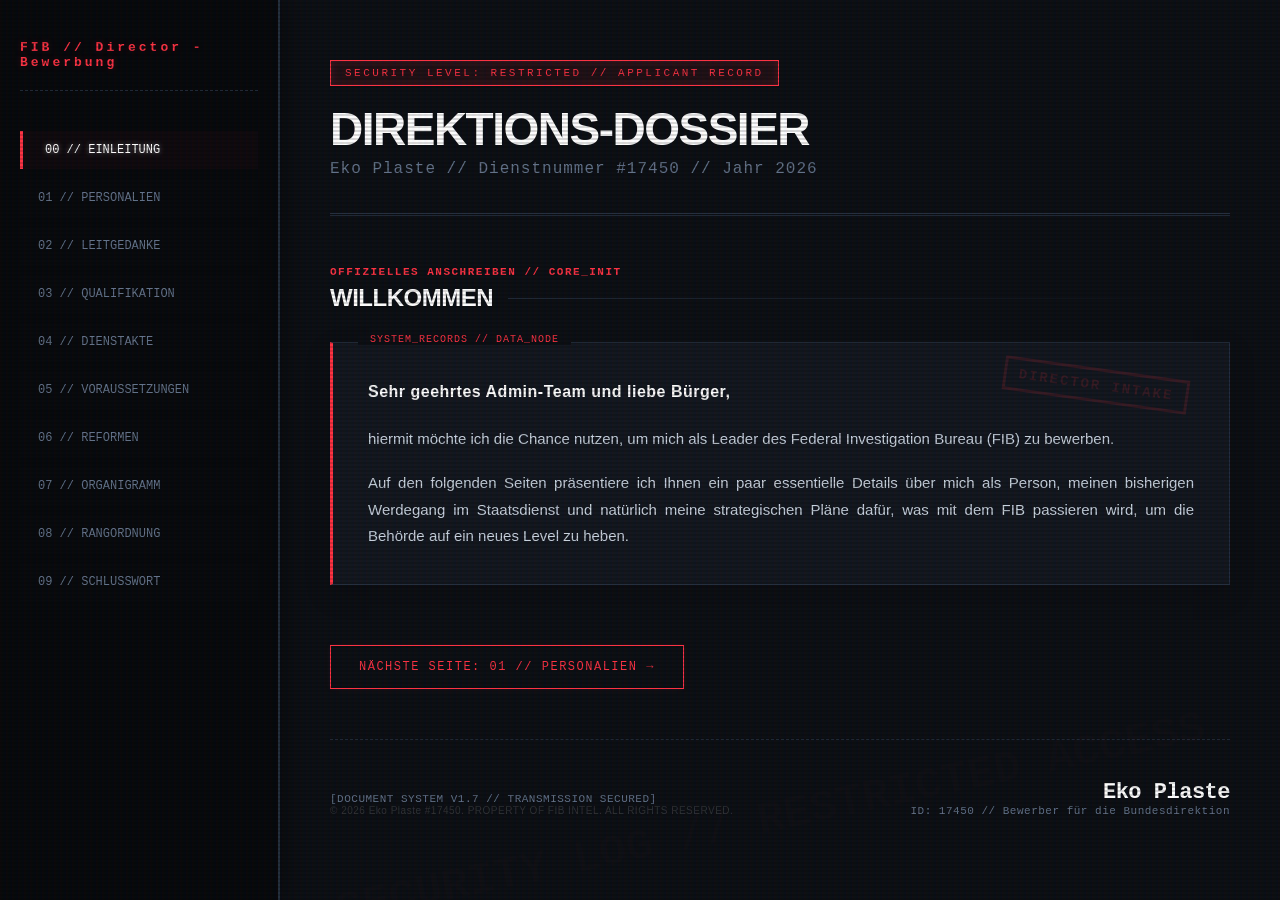
==== index.html @ 2aa3be69 "Update index.html" ====
<!DOCTYPE html>
<html lang="de">
<head>
    <meta charset="UTF-8">
    <meta name="viewport" content="width=device-width, initial-scale=1.0">
    <title>FEDERAL INVESTIGATION BUREAU // INTERNAL_FIB Director</title>
    <style>
        :root {
            --bg-main: #0c0f14;
            --bg-sidebar: #06080b;
            --bg-document: #13171f;
            --bg-badge: #191e29;
            --red-alert: #ff3344;
            --red-glow: rgba(255, 51, 68, 0.2);
            --border-color: #252f3e;
            --text-white: #f1f5f9;
            --text-dark: #64748b;
            --font-mono: 'Courier New', Courier, monospace;
        }

        * {
            box-sizing: border-box;
            margin: 0;
            padding: 0;
            font-family: 'Segoe UI', -apple-system, sans-serif;
        }

        body {
            background-color: var(--bg-main);
            color: var(--text-white);
            display: flex;
            min-height: 100vh;
            overflow-x: hidden;
            position: relative;
            -webkit-user-select: none;
            -ms-user-select: none;
            user-select: none;
        }

        /* SCREEN SCANLINE EFFECT */
        body::after {
            content: " ";
            display: block;
            position: fixed;
            top: 0; left: 0; bottom: 0; right: 0;
            background: linear-gradient(rgba(18, 16, 16, 0) 50%, rgba(0, 0, 0, 0.15) 50%), linear-gradient(90deg, rgba(255, 0, 0, 0.03), rgba(0, 255, 0, 0.01), rgba(0, 0, 255, 0.03));
            z-index: 99999;
            background-size: 100% 4px, 6px 100%;
            pointer-events: none;
        }

        /* WATERMARK BACKGROUND EFFECT */
        body::before {
            content: "FIB SECURITY LOG // RESTRICTED ACCESS";
            position: fixed;
            bottom: 5%;
            right: 5%;
            font-family: var(--font-mono);
            font-size: 3.5vw;
            font-weight: 900;
            color: rgba(255, 51, 68, 0.01);
            transform: rotate(-12deg);
            pointer-events: none;
            z-index: 1;
        }

        /* LEFT SIDEBAR NAVIGATION */
        .sidebar {
            width: 280px;
            background-color: var(--bg-sidebar);
            border-right: 2px solid var(--border-color);
            position: fixed;
            top: 0; left: 0; height: 100vh;
            padding: 40px 20px;
            display: flex;
            flex-direction: column;
            z-index: 10;
            box-shadow: 5px 0 25px rgba(0,0,0,0.4);
        }

        .sidebar-header {
            font-family: var(--font-mono);
            color: var(--red-alert);
            font-size: 13px;
            font-weight: bold;
            letter-spacing: 3px;
            margin-bottom: 40px;
            padding-bottom: 20px;
            border-bottom: 1px dashed var(--border-color);
            text-shadow: 0 0 8px var(--red-glow);
        }

        .sidebar-menu {
            list-style: none;
            display: flex;
            flex-direction: column;
            gap: 10px;
        }

        .sidebar-menu button {
            width: 100%;
            text-align: left;
            background: rgba(255,255,255,0.005);
            border: none;
            border-left: 3px solid transparent;
            color: var(--text-dark);
            cursor: pointer;
            font-family: var(--font-mono);
            font-size: 12px;
            text-transform: uppercase;
            padding: 12px 15px;
            transition: all 0.3s cubic-bezier(0.4, 0, 0.2, 1);
        }

        .sidebar-menu button:hover, 
        .sidebar-menu button.active {
            color: #fff;
            background: rgba(255, 51, 68, 0.03);
            border-left-color: var(--red-alert);
            padding-left: 22px;
            text-shadow: 0 0 5px rgba(255,255,255,0.5);
        }

        /* MAIN CONTENT HOLDER */
        .content-container {
            margin-left: 280px;
            flex: 1;
            padding: 60px 50px;
            max-width: 1000px;
            width: calc(100% - 280px);
            display: flex;
            flex-direction: column;
        }

        /* HERO HEADER BLOCK */
        .dossier-header {
            border-bottom: 3px double var(--border-color);
            padding-bottom: 35px;
            margin-bottom: 50px;
            position: relative;
        }

        .dossier-classification {
            font-family: var(--font-mono);
            color: var(--red-alert);
            background: rgba(255, 51, 68, 0.08);
            padding: 6px 14px;
            font-size: 11px;
            display: inline-block;
            letter-spacing: 2.5px;
            margin-bottom: 20px;
            border: 1px solid var(--red-alert);
            text-shadow: 0 0 10px var(--red-glow);
            box-shadow: inset 0 0 8px var(--red-glow);
        }

        .dossier-title {
            font-size: 46px;
            font-weight: 900;
            text-transform: uppercase;
            letter-spacing: -1.5px;
            line-height: 1;
            color: #fff;
        }

        .dossier-sub {
            font-family: var(--font-mono);
            color: var(--text-dark);
            font-size: 16px;
            margin-top: 8px;
            letter-spacing: 1px;
        }

        /* SEITEN-STEUERUNG */
        .section-block {
            display: none;
            position: relative;
            animation: fadeIn 0.4s ease forwards;
        }

        .section-block.active {
            display: block;
        }

        @keyframes fadeIn {
            from { opacity: 0; transform: translateY(10px); }
            to { opacity: 1; transform: translateY(0); }
        }

        .section-tag {
            font-family: var(--font-mono);
            color: var(--red-alert);
            font-size: 11px;
            font-weight: bold;
            margin-bottom: 6px;
            letter-spacing: 1.5px;
        }

        .section-heading {
            font-size: 24px;
            text-transform: uppercase;
            letter-spacing: -0.5px;
            margin-bottom: 30px;
            display: flex;
            align-items: center;
            gap: 15px;
            color: #fff;
        }

        .section-heading::after {
            content: "";
            flex-grow: 1;
            height: 1px;
            background: linear-gradient(90deg, var(--border-color), transparent);
        }

        /* ACTION BUTTON */
        .action-btn {
            background: transparent;
            border: 1px solid var(--red-alert);
            color: var(--red-alert);
            font-family: var(--font-mono);
            font-size: 12px;
            padding: 14px 28px;
            cursor: pointer;
            text-transform: uppercase;
            letter-spacing: 1.5px;
            transition: all 0.4s ease;
            margin-top: 35px;
            display: inline-block;
            position: relative;
            overflow: hidden;
            box-shadow: 0 0 5px rgba(255, 51, 68, 0.1);
        }
        .action-btn:hover {
            background: var(--red-alert);
            color: #fff;
            box-shadow: 0 0 20px rgba(255, 51, 68, 0.4);
            transform: scale(1.02);
        }

        /* BADGE ID CARD */
        .id-badge-card {
            background: var(--bg-badge);
            border: 1px solid var(--border-color);
            border-left: 6px solid var(--red-alert);
            display: grid;
            grid-template-columns: 180px 1fr;
            gap: 35px;
            padding: 30px;
            box-shadow: 0 15px 35px rgba(0,0,0,0.3);
            transition: all 0.3s ease;
            cursor: pointer; /* Signalisiert Klickbarkeit */
        }
        .id-badge-card:hover {
            transform: translateY(-4px) rotate(0.5deg);
            border-color: rgba(255, 51, 68, 0.3);
            box-shadow: 0 20px 40px rgba(255, 51, 68, 0.05);
        }

        .badge-photo-box {
            background: #06080b;
            border: 1px solid var(--border-color);
            padding: 12px;
            display: flex;
            align-items: center;
            justify-content: center;
            height: fit-content;
        }

        .badge-photo-box img {
            width: 100%;
            filter: grayscale(100%) contrast(120%) brightness(90%);
            transition: all 0.5s;
        }
        .id-badge-card:hover .badge-photo-box img {
            filter: grayscale(0%) contrast(105%);
        }

        .badge-grid {
            display: grid;
            grid-template-columns: 1fr 1fr;
            gap: 18px 25px;
        }

        .badge-field .field-label {
            font-family: var(--font-mono);
            font-size: 10px;
            color: var(--text-dark);
            text-transform: uppercase;
            margin-bottom: 4px;
            letter-spacing: 1px;
        }

        .badge-field .field-value {
            font-size: 16px;
            font-weight: 600;
            color: #f8fafc;
        }

        /* DOCUMENT SHEET */
        .document-sheet {
            background: var(--bg-document);
            border: 1px solid var(--border-color);
            padding: 35px;
            margin-bottom: 25px;
            position: relative;
            box-shadow: 0 10px 25px rgba(0,0,0,0.15);
        }

        .document-sheet::before {
            content: "SYSTEM_RECORDS // DATA_NODE";
            position: absolute;
            top: -9px;
            left: 25px;
            background: var(--bg-main);
            padding: 0 12px;
            font-family: var(--font-mono);
            font-size: 10px;
            color: var(--red-alert);
            letter-spacing: 1px;
        }

        .text-paragraph {
            font-size: 15px;
            color: #cbd5e1;
            line-height: 1.75;
            margin-bottom: 18px;
            text-align: justify;
        }
        .text-paragraph:last-child { margin-bottom: 0; }

        .classified-stamp {
            position: absolute;
            right: 40px;
            top: 25px;
            border: 3px solid rgba(255, 51, 68, 0.15);
            color: rgba(255, 51, 68, 0.15);
            font-family: var(--font-mono);
            font-size: 14px;
            font-weight: bold;
            padding: 6px 12px;
            transform: rotate(8deg);
            text-transform: uppercase;
            letter-spacing: 2px;
            pointer-events: none;
        }

        /* TIMELINE TABLE */
        .timeline-table {
            width: 100%;
            border-collapse: collapse;
            background: var(--bg-document);
            border: 1px solid var(--border-color);
        }

        .timeline-table th {
            font-family: var(--font-mono);
            font-size: 11px;
            color: var(--text-dark);
            text-transform: uppercase;
            text-align: left;
            padding: 15px 18px;
            border-bottom: 2px solid var(--border-color);
            background: rgba(0,0,0,0.2);
            letter-spacing: 1px;
        }

        .timeline-table td {
            padding: 18px;
            border-bottom: 1px solid rgba(37, 47, 62, 0.6);
            font-size: 14.5px;
            color: #e2e8f0;
        }

        /* LIST LAYOUT */
        .crit-list {
            list-style: none;
            display: grid;
            grid-template-columns: 1fr;
            gap: 12px;
        }

        .crit-list li {
            font-size: 14px;
            background: var(--bg-document);
            border: 1px solid var(--border-color);
            padding: 15px 20px;
            display: flex;
            align-items: center;
            gap: 15px;
            transition: all 0.2s;
        }
        .crit-list li:hover {
            border-color: rgba(255, 51, 68, 0.2);
            transform: translateX(4px);
        }

        .crit-list li::before {
            content: "⪧";
            color: var(--red-alert);
            font-family: var(--font-mono);
            font-weight: bold;
            font-size: 16px;
        }

        /* ORGANIGRAM GRID */
        .struct-grid {
            display: grid;
            grid-template-columns: 1fr 1fr;
            gap: 20px;
        }

        .struct-card {
            background: var(--bg-document);
            border: 1px solid var(--border-color);
            padding: 24px;
            transition: all 0.3s ease;
        }
        .struct-card:hover {
            border-color: var(--red-alert);
            box-shadow: 0 10px 20px rgba(0,0,0,0.2);
            transform: translateY(-2px);
        }

        .struct-name {
            font-family: var(--font-mono);
            font-size: 15px;
            font-weight: bold;
            color: #fff;
            border-bottom: 1px solid var(--border-color);
            padding-bottom: 10px;
            margin-bottom: 14px;
            text-transform: uppercase;
            letter-spacing: 0.5px;
        }

        .struct-desc {
            font-size: 13px;
            color: #94a3b8;
            list-style: none;
            padding-left: 5px;
        }
        .struct-desc li { 
            margin-bottom: 8px; 
            position: relative;
            padding-left: 16px;
            line-height: 1.5;
        }
        .struct-desc li::before {
            content: "▪";
            color: var(--red-alert);
            position: absolute;
            left: 0; top: 1px;
        }

        /* HIERARCHY MATRIX */
        .matrix-container {
            display: grid;
            grid-template-columns: 1fr 1fr;
            gap: 25px;
        }

        .matrix-box {
            border: 1px solid var(--border-color);
            background: var(--bg-sidebar);
            padding: 22px;
        }

        .matrix-box h4 {
            font-family: var(--font-mono);
            font-size: 12px;
            color: var(--red-alert);
            text-transform: uppercase;
            margin-bottom: 18px;
            letter-spacing: 1.5px;
            border-bottom: 1px dashed var(--border-color);
            padding-bottom: 8px;
        }

        .matrix-row {
            display: flex;
            justify-content: space-between;
            font-size: 13.5px;
            padding: 9px 6px;
            border-bottom: 1px solid rgba(255,255,255,0.01);
            align-items: center;
        }
        .matrix-num {
            font-family: var(--font-mono);
            color: var(--red-alert);
            font-weight: bold;
            margin-right: 12px;
            background: rgba(255, 51, 68, 0.07);
            padding: 2px 6px;
            font-size: 12px;
            border: 1px solid rgba(255, 51, 68, 0.15);
        }
        .matrix-row strong {
            font-family: var(--font-mono);
            font-size: 11px;
            color: var(--text-dark);
            text-transform: uppercase;
            font-weight: normal;
            letter-spacing: 0.5px;
        }

        /* SIGNATURE AREA */
        .closure-box {
            margin-top: 50px;
            padding-top: 40px;
            border-top: 1px dashed var(--border-color);
            display: flex;
            justify-content: space-between;
            align-items: flex-end;
        }

        .system-end-tag {
            font-family: var(--font-mono);
            font-size: 11px;
            color: var(--text-dark);
            letter-spacing: 0.5px;
        }

        .signature-block {
            text-align: right;
        }

        .sig-font {
            font-family: var(--font-mono);
            font-size: 22px;
            font-weight: bold;
            letter-spacing: -0.5px;
            color: #fff;
        }

        /* INTERAKTIVES CYBER-MODAL (POP-UP) */
        .custom-modal {
            display: none; 
            position: fixed; 
            z-index: 100005; 
            left: 0; top: 0; 
            width: 100%; height: 100%; 
            overflow: auto; 
            background-color: rgba(6, 8, 11, 0.85);
            backdrop-filter: blur(5px);
            animation: modalFadeIn 0.3s ease;
        }

        .custom-modal-content {
            background-color: var(--bg-document);
            margin: 6% auto; 
            padding: 35px; 
            border: 2px solid var(--border-color);
            border-top: 6px solid var(--red-alert);
            width: 80%; 
            max-width: 750px;
            box-shadow: 0 0 30px rgba(255, 51, 68, 0.15);
            position: relative;
        }

        .custom-close {
            color: var(--text-dark);
            position: absolute;
            top: 15px; right: 20px;
            font-size: 28px; font-weight: bold;
            cursor: pointer;
            transition: color 0.2s;
            font-family: var(--font-mono);
        }
        .custom-close:hover {
            color: var(--red-alert);
        }

        .modal-grid {
            display: grid;
            grid-template-columns: 1fr 1fr;
            gap: 25px;
            margin-top: 20px;
        }

        .modal-section-title {
            font-family: var(--font-mono);
            font-size: 13px;
            color: var(--red-alert);
            text-transform: uppercase;
            letter-spacing: 1.5px;
            border-bottom: 1px dashed var(--border-color);
            padding-bottom: 6px;
            margin-bottom: 12px;
        }

        .modal-list {
            list-style: none;
            padding-left: 5px;
        }
        .modal-list li {
            font-size: 14px;
            margin-bottom: 10px;
            line-height: 1.5;
            color: #cbd5e1;
            position: relative;
            padding-left: 18px;
        }
        .modal-list.strengths li::before {
            content: "✓";
            color: #00ffcc;
            position: absolute; left: 0; top: 0;
            font-weight: bold;
        }
        .modal-list.weaknesses li::before {
            content: "✗";
            color: var(--red-alert);
            position: absolute; left: 0; top: 0;
            font-weight: bold;
        }

        .modal-images-container {
            display: grid;
            grid-template-columns: 1fr 1fr;
            gap: 15px;
            margin-top: 25px;
            border-top: 1px solid var(--border-color);
            padding-top: 20px;
        }
        .modal-img-box {
            background: #06080b;
            border: 1px solid var(--border-color);
            padding: 8px;
            display: flex;
            align-items: center;
            justify-content: center;
        }
        .modal-img-box img {
            width: 100%;
            height: auto;
            filter: grayscale(100%) contrast(115%) brightness(95%);
            transition: all 0.3s;
        }
        .modal-img-box:hover img {
            filter: grayscale(0%) contrast(100%);
        }

        @keyframes modalFadeIn {
            from { opacity: 0; }
            to { opacity: 1; }
        }

        @media (max-width: 1000px) {
            body { flex-direction: column; }
            .sidebar { width: 100%; height: auto; position: relative; border-right: none; border-bottom: 2px solid var(--border-color); padding: 25px; }
            .content-container { margin-left: 0; width: 100%; padding: 40px 20px; }
            .id-badge-card, .struct-grid, .matrix-container, .modal-grid { grid-template-columns: 1fr; }
            .struct-card[style] { grid-column: span 1 !important; }
            .struct-desc[style] { grid-template-columns: 1fr !important; }
        }
    </style>
</head>
<body>

    <nav class="sidebar">
        <div class="sidebar-header">FIB // Director - Bewerbung</div>
        <ul class="sidebar-menu">
            <li><button class="menu-btn active" data-page="willkommen" onclick="showPage('willkommen', this)">00 // Einleitung</button></li>
            <li><button class="menu-btn" data-page="biometrie" onclick="showPage('biometrie', this)">01 // Personalien</button></li>
            <li><button class="menu-btn" data-page="motivation" onclick="showPage('motivation', this)">02 // Leitgedanke</button></li>
            <li><button class="menu-btn" data-page="profil" onclick="showPage('profil', this)">03 // Qualifikation</button></li>
            <li><button class="menu-btn" data-page="laufbahn" onclick="showPage('laufbahn', this)">04 // Dienstakte</button></li>
            <li><button class="menu-btn" data-page="kriterien" onclick="showPage('kriterien', this)">05 // Voraussetzungen</button></li>
            <li><button class="menu-btn" data-page="optimierung" onclick="showPage('optimierung', this)">06 // Reformen</button></li>
            <li><button class="menu-btn" data-page="struktur" onclick="showPage('struktur', this)">07 // Organigramm</button></li>
            <li><button class="menu-btn" data-page="hierarchie" onclick="showPage('hierarchie', this)">08 // Rangordnung</button></li>
            <li><button class="menu-btn" data-page="schlusswort" onclick="showPage('schlusswort', this)">09 // Schlusswort</button></li>
        </ul>
    </nav>

    <main class="content-container">
        
        <header class="dossier-header">
            <div class="dossier-classification">SECURITY LEVEL: RESTRICTED // APPLICANT RECORD</div>
            <h1 class="dossier-title">Direktions-Dossier</h1>
            <div class="dossier-sub">Eko Plaste // Dienstnummer #17450 // Jahr 2026</div>
        </header>

        <section id="willkommen" class="section-block active">
            <div class="section-tag">OFFIZIELLES ANSCHREIBEN // CORE_INIT</div>
            <h2 class="section-heading">Willkommen</h2>
            
            <div class="document-sheet" style="border-left: 3px solid var(--red-alert);">
                <div class="classified-stamp">DIRECTOR INTAKE</div>
                <p class="text-paragraph" style="font-weight: bold; color: #fff; font-size: 16px; margin-bottom: 20px; letter-spacing: 0.5px;">
                    Sehr geehrtes Admin-Team und liebe Bürger,
                </p>
                <p class="text-paragraph">
                    hiermit möchte ich die Chance nutzen, um mich als Leader des Federal Investigation Bureau (FIB) zu bewerben.
                </p>
                <p class="text-paragraph">
                    Auf den folgenden Seiten präsentiere ich Ihnen ein paar essentielle Details über mich als Person, meinen bisherigen Werdegang im Staatsdienst und natürlich meine strategischen Pläne dafür, was mit dem FIB passieren wird, um die Behörde auf ein neues Level zu heben.
                </p>
            </div>
            <button class="action-btn next-page-btn" onclick="goToNextPage()">Nächste Seite: 01 // Personalien →</button>
        </section>

        <section id="biometrie" class="section-block">
            <div class="section-tag">ARCHIV // INDEX_01</div>
            <h2 class="section-heading">Bewerber-Identifikation</h2>
            
            <div class="id-badge-card" onclick="openModal()">
                <div class="badge-photo-box">
                    <img src="fib.jpg" alt="Federal Crest">
                </div>
                <div class="badge-grid">
                    <div class="badge-field"><div class="field-label">Ziviler Name (OOC)</div><div class="field-value">Vincent</div></div>
                    <div class="badge-field"><div class="field-label">Lebensalter</div><div class="field-value">28 Jahre</div></div>
                    <div class="badge-field"><div class="field-label">Dienstidentität (IC)</div><div class="field-value">Eko Plaste</div></div>
                    <div class="badge-field"><div class="field-label">Bürger-ID</div><div class="field-value">#17450</div></div>
                    <div class="badge-field"><div class="field-label">Kryptonym / Discord</div><div class="field-value">Vinz1871</div></div>
                    <div class="badge-field"><div class="field-label">Aufenthaltsrecht</div><div class="field-value">Visum 64</div></div>
                    <div class="badge-field" style="grid-column: span 2;"><div class="field-label">Wöchentliches Dienst-Kontingent</div><div class="field-value">Zwischen 35 und 70 Einsatzstunden (5-10 Std. täglich)</div></div>
                </div>
            </div>
            <p style="font-family: var(--font-mono); font-size: 11px; color: var(--text-dark); margin-top: 10px; text-align: center; letter-spacing: 0.5px;">
                [Hinweis: Klicken Sie auf die ID-Karte, um Stärken, Schwächen & Zusatzakten aufzurufen]
            </p>
            <button class="action-btn next-page-btn" onclick="goToNextPage()">Nächste Seite: 02 // Leitgedanke →</button>
        </section>

        <section id="motivation" class="section-block">
            <div class="section-tag">ARCHIV // INDEX_02</div>
            <h2 class="section-heading">Strategische Ausrichtung</h2>
            
            <div class="document-sheet">
                <p class="text-paragraph">Die strategische Führung des Federal Investigation Bureau erfordert eine fundamentale Neuausrichtung weitab von rein repräsentativen Ansprüchen. Meine Bewerbung basiert auf der klaren Notwendigkeit, strukturelle Schwachstellen und administrative Defizite innerhalb der Bundesbehörde systematisch zurückzubauen.</p>
                <p class="text-paragraph">Durch den tiefen Einblick in die internen Dynamiken der vergangenen Monate besitze ich ein präzises Bild davon, wo operative Prozesse blockiert werden. Ein Einzug in die Direktion bedeutet für mich die Verpflichtung, unnachgiebige Qualitätsstandards zu fixieren und diese auf jeder Hierarchieebene ausnahmslos durchzusetzen.</p>
                <p class="text-paragraph" style="font-weight: 600; color: #fff;">Die Direktion ist kein repräsentativer Titel, sondern ein strategisches Werkzeug. Die Person an der Spitze bestimmt die Belastbarkeit, die Disziplin und das Ansehen der gesamten Institution. Ich bin bereit, diese Verantwortung vollumfänglich zu tragen.</p>
            </div>
            <button class="action-btn next-page-btn" onclick="goToNextPage()">Nächste Seite: 03 // Qualifikation →</button>
        </section>

        <section id="profil" class="section-block">
            <div class="section-tag">ARCHIV // INDEX_03</div>
            <h2 class="section-heading">Dienstliche Qualifikationsmatrix</h2>
            
            <div class="document-sheet">
                <p class="text-paragraph">Mein operatives Profil wurde durch grundverschiedene Behördenstrukturen und Führungsphilosophien geschärft. Während meiner Zeit als <strong>SWAT Leader unter Sophia Hagedorn</strong> lag der Fokus auf der unmittelbaren Stabilisierung einer Spezialeinheit unter massiven internen und externen Belastungsproben. Hier war es essenziell, klare Befehlsketten zu etablieren, Grauzonen zu eliminieren und die operative Schlagkraft der Truppe lückenlos zu gewährleisten.</p>
                <p class="text-paragraph">Unter der Leitung von <strong>Elli Brandenburger</strong> absolvierte ich eine über sechsmonatige Dienstzeit auf administrativer Ebene (28er) – <strong>absolut frei von Organisations-Verwarnungen</strong>. Solch eine fehlerfreie Konstanz in einer hochfrequentierten Großbehörde resultiert aus bedingungsloser Selbstdisziplin, permanenter Eigenkontrolle und einem fehlerfreien Systemverständnis.</p>
                <p class="text-paragraph">Unter <strong>Chief of Police Panam Veto</strong> erweiterte ich mein Spektrum als 28er in einem veränderten philosophischen Ansatz. Dies bewies meine Fähigkeit, mich schnell in neue Führungsstrukturen zu integrieren, operative Abläufe pragmatisch zu stützen und trotz struktureller Wechsel die administrative Stabilität zu wahren.</p>
                <p class="text-paragraph">Darauf folgend leitete ich über rund fünf Monate die <strong>CIRG innerhalb des FIB unter Steve Cock</strong>. Meine Kernaufgabe umfasste hier die strategische Koordination komplexer Ermittlungsverfahren, detaillierte Personalbewertung und die Implementierung neuer Qualitätsstandards. Ermittlungsakten wurden unter meiner Aufsicht nicht nur verwaltet, sondern gerichts- und systemfest aufgebaut.</p>
                <p class="text-paragraph">Zuletzt war ich über einen Zeitraum von drei Monaten als <strong>28. Assistant Director of FIB unter der Leitung von Leyla Ballerina</strong> tätig. In dieser absoluten Spitzenfunktion lag der Fokus auf der strategischen Gesamtausrichtung der Behörde, dem Krisenmanagement auf höchster Ebene und der finalen Entscheidungsverantwortung in komplexen Lagen.</p>
                <p class="text-paragraph" style="font-style: italic; color: var(--text-dark);">Führung bedeutet für mich, eine Organisation berechenbar, belastbar und handlungsfähig zu halten, unabhängig von internen oder externen Spannungen. Ich bin ein Mensch, der gerne führt, sich jedoch auch nicht scheut, selbst Anweisungen anzunehmen und umzusetzen.</p>
            </div>
            <button class="action-btn next-page-btn" onclick="goToNextPage()">Nächste Seite: 04 // Dienstakte →</button>
        </section>

        <section id="laufbahn" class="section-block">
            <div class="section-tag">ARCHIV // INDEX_04</div>
            <h2 class="section-heading">Laufbahndokumentation</h2>
            
            <table class="timeline-table">
                <thead>
                    <tr>
                        <th>Dienstgrad / Funktion</th>
                        <th>Behördenleitung</th>
                        <th>Dauer</th>
                    </tr>
                </thead>
                <tbody>
                    <tr>
                        <td><strong>Rang 26 // Police Commander</strong> (Leitung SWAT)</td>
                        <td>Sophia Hagedorn (LSPD)</td>
                        <td>1 Monat</td>
                    </tr>
                    <tr>
                        <td><strong>Rang 28 // Assistant Chief of Police</strong></td>
                        <td>Elli Brandenburger (LSPD)</td>
                        <td>6 Monate (Fehlerfrei)</td>
                    </tr>
                    <tr>
                        <td><strong>Rang 28 // Assistant Chief of Police</strong></td>
                        <td>Panam Veto (LSPD)</td>
                        <td>1 Monat</td>
                    </tr>
                    <tr>
                        <td><strong>Rang 24-25 // Chief of Department</strong> (Leitung CIRG)</td>
                        <td>Steve Cock (F.I.B.)</td>
                        <td>5 Monate</td>
                    </tr>
                    <tr style="background: rgba(255, 51, 68, 0.03); font-weight: bold;">
                        <td colspan="2">Gesamtkontingent im aktiven Staatsdienst:</td>
                        <td style="color: var(--red-alert);">1 Jahr und 5 Monate</td>
                    </tr>
                </tbody>
            </table>
            <button class="action-btn next-page-btn" onclick="goToNextPage()">Nächste Seite: 05 // Voraussetzungen →</button>
        </section>

        <section id="kriterien" class="section-block">
            <div class="section-tag">ARCHIV // INDEX_05</div>
            <h2 class="section-heading">Aufnahmerichtlinien & Zulassung</h2>
            
            <div class="document-sheet" style="margin-bottom: 20px;">
                <p class="text-paragraph"><strong>Staatsdienst-Mindestaktivität:</strong> Um Verzerrungen in der Arbeitsweise zu vermeiden, gilt eine dreimonatige Vordienstzeit in einer Exekutivbehörde als unverhandelbare Grundvoraussetzung. Das garantiert fundamentale Rechtskenntnisse.</p>
                <p class="text-paragraph"><strong>Leistungsbasierte Re-Integrationsoption:</strong> Ehemalige Agenten, die durch herausragende Arbeitsleistung, unbedingte Disziplin und fachliche Exzellenz überzeugten, erhalten eine gezielte Option auf Rückkehr. Leistung sticht Seilschaft.</p>
                <p class="text-paragraph"><strong>Analytisches Selektionsverfahren:</strong> Der Rekrutierungsprozess wird verschärft und simuliert reale, hochkomplexe Szenarien der Bureau-Arbeit. Bewerber müssen unter Stress rechtssicher, präzise und taktisch fehlerfrei agieren.</p>
            </div>

            <ul class="crit-list" style="margin-bottom: 20px;">
                <li>Mindestens 90 Tage lückenloser Dienst in einer Justiz-/Exekutivbehörde</li>
                <li>Mindest-Visumsstufe 20 zwingend erforderlich</li>
                <li>Erweiterte Einsatzausrüstung (Inklusive Rucksack Stufe 3)</li>
                <li>Sämtliche behördlichen Lizenzen (Führerschein, gesetzeskonformer Waffenschein)</li>
                <li>Restlos unbelastetes Straf- und Dienstregister</li>
                <li>Nachweisbar 30 Tage frei von FIBCO-Maßnahmen und Eintragungen</li>
                <li>Absolute Textsicherheit und fundiertes Fachwissen im geltenden Recht der Republik</li>
            </ul>
            <button class="action-btn next-page-btn" onclick="goToNextPage()">Nächste Seite: 06 // Reformen →</button>
        </section>

        <section id="optimierung" class="section-block">
            <div class="section-tag">ARCHIV // INDEX_06</div>
            <h2 class="section-heading">Strukturelle Reformen</h2>
            
            <div class="document-sheet">
                <strong style="color:var(--red-alert); display:block; margin-bottom:10px; font-family:var(--font-mono);">1. DEZENTRALISIERUNG / STOPP VON MICROMANAGEMENT</strong>
                <p class="text-paragraph">Die Direktion zieht sich aus dem operativen Alltagsgeschäft zurück. Verantwortung und Entscheidungskompetenzen werden vollständig an die jeweiligen Abteilungsleitungen übergeben, um Eigeninitiative zu stärken. Unter meiner Führung agieren die Abteilungsleiter eigenverantwortlich innerhalb klar abgesteckter Befugnisse.</p>
            </div>

            <div class="document-sheet">
                <strong style="color:var(--red-alert); display:block; margin-bottom:10px; font-family:var(--font-mono);">2. FOKUS ON EXKLUSIVITÄT STATT MASSENABFERTIGUNG</strong>
                <p class="text-paragraph">Die Aufnahmekriterien werden drastisch verschärft. Das FIB agiert wieder als elitäre Bundesbehörde, in der Qualität und charakterliche Eignung vor reiner Personalstärke stehen. Qualität steht über Quantität.</p>
            </div>

            <div class="document-sheet">
                <strong style="color:var(--red-alert); display:block; margin-bottom:10px; font-family:var(--font-mono);">3. MERITOKRATISCHES SYSTEM (STRIKTE LEISTUNGSBEWERTUNG)</strong>
                <p class="text-paragraph">Beförderungen und Zuteilungen basieren ausschließlich auf messbaren Resultaten. Persönliche Seilschaften gewähren weder Schutz vor Sanktionen noch unverdiente Aufstiege.</p>
            </div>

            <div class="document-sheet" style="border-top: 3px solid var(--red-alert);">
                <strong style="color:#fff; display:block; margin-bottom:15px; font-family:var(--font-mono); text-transform:uppercase; letter-spacing:1px;">[STRATEGIC_TIMELINE // 21-TAGE-DIREKTIONSPLAN]</strong>
                <p class="text-paragraph" style="font-size:14px; margin-bottom:12px;">
                    <span style="color:var(--red-alert); font-family:var(--font-mono); font-weight:bold; margin-right:8px;">WOCHE 1: IST-ANALYSE & KOMPETENZÜBERGABE</span><br>
                    Sichtung aller laufenden Personalakten und Durchführung persönlicher Audits mit den aktuellen Abteilungsleitern. Sofortiger Stopp aller Micromanagement-Prozesse der Direktion, um das Vertrauen und die Eigenverantwortung der Command-Ebene zu reaktivieren.
                </p>
                <p class="text-paragraph" style="font-size:14px; margin-bottom:12px;">
                    <span style="color:var(--red-alert); font-family:var(--font-mono); font-weight:bold; margin-right:8px;">WOCHE 2: SELEKTIONS-REFORM & REKRUTIERUNGS-TESTS</span><br>
                    Einführung und erster scharfer Testlauf des neuen, analytischen Rekrutierungs-Verfahrens. Bewerber werden simulierten Belastungstests und juristischen Prüfungen unterzogen, um eine sofortige Qualitätssteigerung des neuen Agenten-Kaders zu garantieren.
                </p>
                <p class="text-paragraph" style="font-size:14px; margin-bottom:0;">
                    <span style="color:var(--red-alert); font-family:var(--font-mono); font-weight:bold; margin-right:8px;">WOCHE 3: EFFIZIENZ-EVALUATION & MERITOKRATIE-START</span><br>
                    Erste Auswertung der autark agierenden Abteilungen. Aktivierung des streng leistungsbasierten Beförderungs- und Sanktionssystems. Wer exzellente Arbeit leistet, steigt auf; persönliche Seilschaften verlieren endgültig ihre Wirkung im Bureau.
                </p>
            </div>

            <button class="action-btn next-page-btn" onclick="goToNextPage()">Nächste Seite: 07 // Organigramm →</button>
        </section>

        <section id="struktur" class="section-block">
            <div class="section-tag">ARCHIV // INDEX_07</div>
            <h2 class="section-heading">Das neue Abteilungsorganigramm</h2>
            
            <div class="struct-grid">
                <div class="struct-card">
                    <div class="struct-name">Critical Incident Response Group (CIRG)</div>
                    <ul class="struct-desc">
                        <li>Spezialisierte Einheit für komplexe und zeitkritische Einsatzlagen.</li>
                        <li>Übernahme von Hochrisikooperationen in enger Abstimmung mit staatlichen Behörden.</li>
                        <li>Analyse und Koordination bei akuten Bedrohungsszenarien sowie Kooperation mit der CID.</li>
                    </ul>
                </div>
                <div class="struct-card">
                    <div class="struct-name">Criminal Investigation Division (CID)</div>
                    <ul class="struct-desc">
                        <li>Führung und Koordination umfangreicher Ermittlungsverfahren.</li>
                        <li>Beweissicherung, Auswertung und strukturierte Fallanalyse.</li>
                        <li>Zusammenarbeit mit der Staatsanwaltschaft zur Zerschlagung organisierter Kriminalität.</li>
                    </ul>
                </div>
                <div class="struct-card">
                    <div class="struct-name">Corruption Office</div>
                    <ul class="struct-desc">
                        <li>Interne und externe Korruptionsermittlungen auf allen Ebenen.</li>
                        <li>Überprüfung behördlicher Integrität und Aufarbeitung von Amtsmissbrauch.</li>
                        <li>Diskrete Untersuchungen bei Verdachtsmomenten innerhalb staatlicher Strukturen.</li>
                    </ul>
                </div>
                <div class="struct-card">
                    <div class="struct-name">Human Resources (HR)</div>
                    <ul class="struct-desc">
                        <li>Auswahl, Bewertung und zukunftsorientierte Entwicklung des Personals.</li>
                        <li>Durchführung vollkommen strukturierter Bewerbungs- und Einstellungsverfahren.</li>
                        <li>Leistungsüberprüfung, Aktivitätsdokumentation und interne Evaluation.</li>
                    </ul>
                </div>
                <div class="struct-card">
                    <div class="struct-name">Training Division</div>
                    <ul class="struct-desc">
                        <li>Ausbildung neuer Mitglieder nach strengen, einheitlichen Standards.</li>
                        <li>Regelmäßige Fortbildungen für die taktische Einsatzvorbereitung.</li>
                        <li>Überprüfung rechtlicher und taktischer Kenntnisse im Feld.</li>
                    </ul>
                </div>
                <div class="struct-card">
                    <div class="struct-name">LAW (Rechtsabteilung)</div>
                    <ul class="struct-desc">
                        <li>Rechtsprüfung interner Maßnahmen und operativer Einsatzentscheidungen.</li>
                        <li>Beratung der Direktion in komplexen juristischen Fragestellungen.</li>
                        <li>Unterstützung bei der Erstellung absolut rechtssicherer Anordnungen.</li>
                    </ul>
                </div>
                <div class="struct-card" style="grid-column: span 2;">
                    <div class="struct-name">Public Relations (PR)</div>
                    <ul class="struct-desc" style="display:grid; grid-template-columns: 1fr 1fr; gap: 0 20px; list-style: none;">
                        <li>Darstellung der Behörde gegenüber Öffentlichkeit und Medien.</li>
                        <li>Organisation und Durchführung von Pressekonferenzen.</li>
                        <li>Aufbereitung von Ermittlungserfolgen und strukturellen Entwicklungen.</li>
                        <li>Wahrung eines professionellen und souveränen Erscheinungsbildes des Bureaus.</li>
                        <li>Schnittstellenkommunikation zwischen FIB und externen Institutionen.</li>
                    </ul>
                </div>
            </div>
            <button class="action-btn next-page-btn" onclick="goToNextPage()">Nächste Seite: 08 // Rangordnung →</button>
        </section>

        <section id="hierarchie" class="section-block">
            <div class="section-tag">ARCHIV // INDEX_08</div>
            <h2 class="section-heading">Funktionale Rangmatrix</h2>
            
            <div class="matrix-container">
                <div class="matrix-box">
                    <h4>Bureau-Direktion</h4>
                    <div class="matrix-row"><span><span class="matrix-num">30</span>Director of FIB</span><strong>Leader</strong></div>
                    <div class="matrix-row"><span><span class="matrix-num">29</span>Deputy Director of FIB</span><strong>Vize Leader</strong></div>
                    <div class="matrix-row"><span><span class="matrix-num">28</span>Assistant Director</span><strong>Assistant Leader</strong></div>
                    <div class="matrix-row"><span><span class="matrix-num">27</span>Adv. Director for Oversight</span><strong>Curator</strong></div>
                </div>
                <div class="matrix-box">
                    <h4>High Command</h4>
                    <div class="matrix-row"><span><span class="matrix-num">26</span>Inspector</span><strong>HC-Lead</strong></div>
                    <div class="matrix-row"><span><span class="matrix-num">25</span>Supervisory Head Agent</span><strong>HC-Manager</strong></div>
                    <div class="matrix-row"><span><span class="matrix-num">24</span>Supervisory Special Agent</span><strong>HC-Manager</strong></div>
                    <div class="matrix-row"><span><span class="matrix-num">23</span>Special Agent in Charge</span><strong>HC-Traniee</strong></div>
                </div>
                <div class="matrix-box">
                    <h4>Abteilungsleitung & Command</h4>
                    <div class="matrix-row"><span><span class="matrix-num">22</span>Chief of Department</span><strong>Abteilungsleitung</strong></div>
                    <div class="matrix-row"><span><span class="matrix-num">21</span>Dep. Chief of Department</span><strong>Stellv. Abteilungsleitung</strong></div>
                    <div class="matrix-row"><span><span class="matrix-num">17</span>Commander</span><strong>Command Lead</strong></div>
                    <div class="matrix-row"><span><span class="matrix-num">16</span>Federal Operations Agent</span><strong>Command</strong></div>
                    <div class="matrix-row"><span><span class="matrix-num">15</span>Principal Field Agent</span><strong>Command</strong></div>
                    <div class="matrix-row"><span><span class="matrix-num">14</span>Executive Agent</span><strong>Command</strong></div>
                    <div class="matrix-row"><span><span class="matrix-num">13</span>Enforcement Agent</span><strong>Command</strong></div>
                    <div class="matrix-row"><span><span class="matrix-num">12</span>Senior Agent</span><strong>command Traniee</strong></div>
                </div>
                <div class="matrix-box">
                    <h4>Agenten- & Spezialränge</h4>
                    <div class="matrix-row"><span><span class="matrix-num">20</span>Special Agent</span><strong>Media</strong></div>
                    <div class="matrix-row"><span><span class="matrix-num">19</span>Tactical Operator</span><strong>CIRG-Einsatzkraft</strong></div>
                    <div class="matrix-row"><span><span class="matrix-num">18</span>Department Specialist</span><strong>Abteilungs Manager</strong></div>
                    <div class="matrix-row"><span><span class="matrix-num">11</span>Junior Special Agent</span><strong>Medienbegleitung</strong></div>
                    <div class="matrix-row"><span><span class="matrix-num">10</span>Agent First Class</span><strong>Agent</strong></div>
                    <div class="matrix-row"><span><span class="matrix-num">09</span>Field Agent</span><strong>Agent</strong></div>
                    <div class="matrix-row"><span><span class="matrix-num">08</span>Agent</span><strong>Agent</strong></div>
                    <div class="matrix-row"><span><span class="matrix-num">07</span>New Agent Trainee</span><strong>Traniee</strong></div>
                </div>
            </div>
            <button class="action-btn next-page-btn" onclick="goToNextPage()">Nächste Seite: 09 // Schlusswort →</button>
        </section>

        <section id="schlusswort" class="section-block">
            <div class="section-tag">ARCHIV // INDEX_09</div>
            <h2 class="section-heading">Schlusswort</h2>
            <div class="document-sheet" style="border-left: 3px solid var(--red-alert);">
                <p class="text-paragraph">Das Federal Investigation Bureau besitzt massives, ungenutztes Potenzial. Mit kompromissloser Führung und transparenten, sauberen Strukturen wird diese Behörde wieder das exzellente Niveau erreichen, das für eine Bundesbehörde zwingend erforderlich ist.</p>
                <p class="text-paragraph">Ich habe meine Kompetenzen im Staatsdienst langfristig unter Beweis gestellt und Verantwortung getragen. Nun ist es an der Zeit, die strategischen Leitlinien selbst festzulegen. Mein Versprechen ist eine konsequente, leistungsorientierte und gerechte Führung.</p>
                <p class="text-paragraph" style="margin-bottom:0; font-weight:bold; color:#fff; font-family:var(--font-mono);">Wird mir das Mandat erteilt, führe ich das FIB besonnen, strukturell unnachgiebig und rein leistungsorientiert. Meine Entscheidungen sind transparent, die Standards gelten ausnahmslos für jeden Agenten.</p>
            </div>
        </section>

        <footer class="closure-box">
            <div class="system-end-tag">
                [DOCUMENT SYSTEM V1.7 // TRANSMISSION SECURED]<br>
                <span style="color: rgba(255,255,255,0.15); font-size: 10px; letter-spacing: 0.5px;">&copy; 2026 Eko Plaste #17450. PROPERTY OF FIB INTEL. ALL RIGHTS RESERVED.</span>
            </div>
            <div class="signature-block">
                <div class="sig-font">Eko Plaste</div>
                <div class="system-end-tag">ID: 17450 // Bewerber für die Bundesdirektion</div>
            </div>
        </footer>

    </main>

    <div id="badgeModal" class="custom-modal">
        <div class="custom-modal-content">
            <span class="custom-close" onclick="closeModal()">&times;</span>
            <div class="dossier-classification" style="margin-bottom: 10px;">ADDENDUM // AGENT_EVALUATION</div>
            <h3 class="sig-font" style="font-size: 24px; border-bottom: 2px solid var(--border-color); padding-bottom: 10px; text-transform: uppercase;">Eko Plaste // Profile_Details</h3>
            
            <div class="modal-grid">
                <div>
                    <div class="modal-section-title">✓ Stärken (Strengths)</div>
                    <ul class="modal-list strengths">
                        <li><strong>Langjährige Einsatzerfahrung:</strong> Über 1 Jahr und 5 Monate ununterbrochene Aktivität in komplexen Exekutivstrukturen.</li>
                        <li><strong>Führungs- & Krisenkompetenz:</strong> Erfolgreiche Leitung von Spezialeinheiten (SWAT, CIRG) in stressintensiven Situationen.</li>
                        <li><strong>Administrative Zuverlässigkeit:</strong> Nachweisbar fehlerfreie Dienstzeiten auf höchster administrativer Ebene (Rang 28).</li>
                        <li><strong>Juristische Präzision:</strong> Ausnahmslos gerichts- und systemfeste Ermittlungsaktenführung.</li>
                    </ul>
                </div>
                
                <div>
                    <div class="modal-section-title">✗ Schwächen (Weaknesses)</div>
                    <ul class="modal-list weaknesses">
                        <li><strong>Kompromisslose Erwartungshaltung:</strong> Extrem hoher Anspruch an die Disziplin und Eigeninitiative von Untergebenen.</li>
                        <li><strong>Bürokratischer Perfektionismus:</strong> Neigt dazu, Dokumentationsstandards extrem penibel zu prüfen, was zeitaufwendig sein kann.</li>
                        <li><strong>Direkte Kommunikation:</strong> Spricht strukturelle Missstände und Defizite in der Führungsebene direkt und ungeschönt an.</li>
                    </ul>
                </div>
            </div>

            <div class="modal-section-title" style="margin-top: 25px;">📷 Dienstakten-Fotodokumentation // ATTACHMENTS</div>
            <div class="modal-images-container">
                <div class="modal-img-box">
                    <img src="fib4.jpg" alt="Eko Plaste">
                </div>
                <div class="modal-img-box">
                    <img src="fib3.jpg" alt="Eko Plaste">
                </div>
            </div>
        </div>
    </div>

    <script>
        const pageOrder = [
            'willkommen', 'biometrie', 'motivation', 'profil', 
            'laufbahn', 'kriterien', 'optimierung', 'struktur', 
            'hierarchie', 'schlusswort'
        ];

        function showPage(pageId, buttonElement) {
            const pages = document.querySelectorAll('.section-block');
            pages.forEach(page => page.classList.remove('active'));

            const buttons = document.querySelectorAll('.menu-btn');
            buttons.forEach(btn => btn.classList.remove('active'));

            document.getElementById(pageId).classList.add('active');
            
            if(buttonElement) {
                buttonElement.classList.add('active');
            } else {
                const activeSidebarBtn = document.querySelector(`.menu-btn[data-page="${pageId}"]`);
                if(activeSidebarBtn) activeSidebarBtn.classList.add('active');
            }

            window.scrollTo(0, 0);
        }

        function goToNextPage() {
            const currentActivePage = document.querySelector('.section-block.active');
            if (!currentActivePage) return;
            
            const currentId = currentActivePage.id;
            const currentIndex = pageOrder.indexOf(currentId);
            
            if (currentIndex !== -1 && currentIndex < pageOrder.length - 1) {
                const nextId = pageOrder[currentIndex + 1];
                showPage(nextId, null);
            }
        }

        // ================= POP-UP MODAL LOGIK =================
        function openModal() {
            document.getElementById('badgeModal').style.display = 'block';
        }

        function closeModal() {
            document.getElementById('badgeModal').style.display = 'none';
        }

        // Schließen, wenn man außerhalb des Fensters klickt
        window.onclick = function(event) {
            const modal = document.getElementById('badgeModal');
            if (event.target == modal) {
                modal.style.display = 'none';
            }
        }

        // ================= STILLER KOPIERSCHUTZ =================
        
        // 1. Rechtsklick blockieren
        document.addEventListener('contextmenu', function(e) {
            e.preventDefault();
        });

        // 2. Tastatur-Shortcuts abfangen
        document.addEventListener('keydown', function(e) {
            let forbidden = false;

            if (e.keyCode === 123) forbidden = true; // F12
            if (e.ctrlKey && e.shiftKey && e.keyCode === 73) forbidden = true; // Strg+Shift+I
            if (e.ctrlKey && e.keyCode === 85) forbidden = true; // Strg+U
            if (e.ctrlKey && e.keyCode === 67) forbidden = true; // Strg+C
            if (e.ctrlKey && e.keyCode === 83) forbidden = true; // Strg+S

            if (forbidden) {
                e.preventDefault();
                return false;
            }
        });
    </script>

</body>
</html>
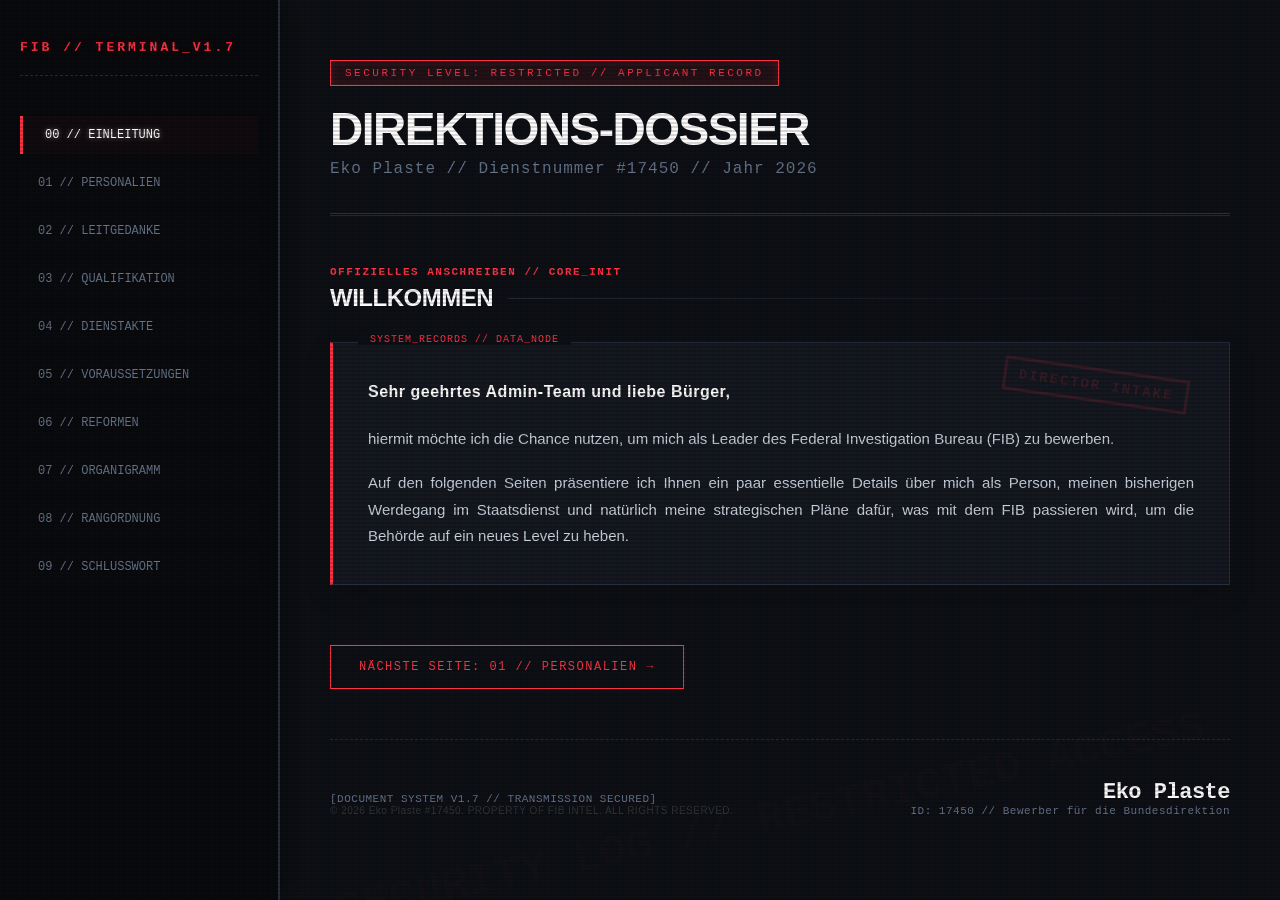
==== commit 3d17306e: "Update index.html" ====
--- a/index.html
+++ b/index.html
@@ -641,6 +641,40 @@
             filter: grayscale(0%) contrast(100%);
         }
 
+        /* NEUE KLASSE FÜR SCHRÄGE BILDER AM RAND */
+        .rotated-side-images {
+            position: absolute;
+            right: -150px; /* Positioniert die Gruppe am rechten Rand */
+            top: 100px;
+            z-index: 5;
+            display: flex;
+            flex-direction: column;
+            gap: 30px; /* Abstand zwischen den Bildern */
+        }
+
+        .rotated-img-container {
+            width: 250px; /* Größe des Quadrats */
+            height: 250px;
+            border: 3px solid #0056b3; /* Dunkelblauer Rahmen */
+            padding: 10px;
+            background: var(--bg-sidebar); /* Dunkler Hintergrund */
+            transform: rotate(-15deg); /* Leichte Schräglage */
+            box-shadow: 0 0 20px rgba(0, 86, 179, 0.3); /* Blauer Glow */
+            transition: all 0.3s ease;
+        }
+        .rotated-img-container:hover {
+            border-color: #00aaff; /* Hellerer Blauton beim Hover */
+            box-shadow: 0 0 30px rgba(0, 170, 255, 0.5);
+            transform: rotate(-15deg) translateY(-10px); /* Leichter Hebeeffekt */
+        }
+
+        .rotated-img-container img {
+            width: 100%;
+            height: 100%;
+            object-fit: cover; /* Verhindert Verzerrung */
+            filter: grayscale(100%) contrast(115%) brightness(90%); /* Cyber-Stil */
+        }
+
         @keyframes modalFadeIn {
             from { opacity: 0; }
             to { opacity: 1; }
@@ -653,13 +687,15 @@
             .id-badge-card, .struct-grid, .matrix-container, .modal-grid { grid-template-columns: 1fr; }
             .struct-card[style] { grid-column: span 1 !important; }
             .struct-desc[style] { grid-template-columns: 1fr !important; }
+            /* Versteckt die schrägen Bilder auf kleinen Bildschirmen */
+            .rotated-side-images { display: none; }
         }
     </style>
 </head>
 <body>
 
     <nav class="sidebar">
-        <div class="sidebar-header">FIB // Director - Bewerbung</div>
+        <div class="sidebar-header">FIB // TERMINAL_V1.7</div>
         <ul class="sidebar-menu">
             <li><button class="menu-btn active" data-page="willkommen" onclick="showPage('willkommen', this)">00 // Einleitung</button></li>
             <li><button class="menu-btn" data-page="biometrie" onclick="showPage('biometrie', this)">01 // Personalien</button></li>
@@ -705,9 +741,18 @@
             <div class="section-tag">ARCHIV // INDEX_01</div>
             <h2 class="section-heading">Bewerber-Identifikation</h2>
             
+            <div class="rotated-side-images">
+                <div class="rotated-img-container">
+                    <img src="LINK_ZUM_BILD_1.png" alt="Einsatzakte Alpha">
+                </div>
+                <div class="rotated-img-container" style="top: 350px;">
+                    <img src="LINK_ZUM_BILD_2.png" alt="Einsatzakte Beta">
+                </div>
+            </div>
+
             <div class="id-badge-card" onclick="openModal()">
                 <div class="badge-photo-box">
-                    <img src="fib.jpg" alt="Federal Crest">
+                    <img src="https://i.imgur.com/PDg8yT2.png" alt="Federal Crest">
                 </div>
                 <div class="badge-grid">
                     <div class="badge-field"><div class="field-label">Ziviler Name (OOC)</div><div class="field-value">Vincent</div></div>
@@ -928,39 +973,39 @@
             <div class="matrix-container">
                 <div class="matrix-box">
                     <h4>Bureau-Direktion</h4>
-                    <div class="matrix-row"><span><span class="matrix-num">30</span>Director of FIB</span><strong>Leader</strong></div>
-                    <div class="matrix-row"><span><span class="matrix-num">29</span>Deputy Director of FIB</span><strong>Vize Leader</strong></div>
-                    <div class="matrix-row"><span><span class="matrix-num">28</span>Assistant Director</span><strong>Assistant Leader</strong></div>
-                    <div class="matrix-row"><span><span class="matrix-num">27</span>Adv. Director for Oversight</span><strong>Curator</strong></div>
+                    <div class="matrix-row"><span><span class="matrix-num">30</span>Director of FIB</span><strong>Gesamtleitung</strong></div>
+                    <div class="matrix-row"><span><span class="matrix-num">29</span>Deputy Director of FIB</span><strong>Stellvertretung</strong></div>
+                    <div class="matrix-row"><span><span class="matrix-num">28</span>Assistant Director</span><strong>Administration</strong></div>
+                    <div class="matrix-row"><span><span class="matrix-num">27</span>Adv. Director for Oversight</span><strong>Revision / Kuration</strong></div>
                 </div>
                 <div class="matrix-box">
                     <h4>High Command</h4>
-                    <div class="matrix-row"><span><span class="matrix-num">26</span>Inspector</span><strong>HC-Lead</strong></div>
-                    <div class="matrix-row"><span><span class="matrix-num">25</span>Supervisory Head Agent</span><strong>HC-Manager</strong></div>
-                    <div class="matrix-row"><span><span class="matrix-num">24</span>Supervisory Special Agent</span><strong>HC-Manager</strong></div>
-                    <div class="matrix-row"><span><span class="matrix-num">23</span>Special Agent in Charge</span><strong>HC-Traniee</strong></div>
+                    <div class="matrix-row"><span><span class="matrix-num">26</span>Inspector</span><strong>Aufsicht</strong></div>
+                    <div class="matrix-row"><span><span class="matrix-num">25</span>Supervisory Head Agent</span><strong>HC-Management</strong></div>
+                    <div class="matrix-row"><span><span class="matrix-num">24</span>Supervisory Special Agent</span><strong>HC-Management</strong></div>
+                    <div class="matrix-row"><span><span class="matrix-num">23</span>Special Agent in Charge</span><strong>Einsatzkoordination</strong></div>
                 </div>
                 <div class="matrix-box">
                     <h4>Abteilungsleitung & Command</h4>
                     <div class="matrix-row"><span><span class="matrix-num">22</span>Chief of Department</span><strong>Abteilungsleitung</strong></div>
-                    <div class="matrix-row"><span><span class="matrix-num">21</span>Dep. Chief of Department</span><strong>Stellv. Abteilungsleitung</strong></div>
-                    <div class="matrix-row"><span><span class="matrix-num">17</span>Commander</span><strong>Command Lead</strong></div>
-                    <div class="matrix-row"><span><span class="matrix-num">16</span>Federal Operations Agent</span><strong>Command</strong></div>
-                    <div class="matrix-row"><span><span class="matrix-num">15</span>Principal Field Agent</span><strong>Command</strong></div>
-                    <div class="matrix-row"><span><span class="matrix-num">14</span>Executive Agent</span><strong>Command</strong></div>
-                    <div class="matrix-row"><span><span class="matrix-num">13</span>Enforcement Agent</span><strong>Command</strong></div>
-                    <div class="matrix-row"><span><span class="matrix-num">12</span>Senior Agent</span><strong>command Traniee</strong></div>
+                    <div class="matrix-row"><span><span class="matrix-num">21</span>Dep. Chief of Department</span><strong>Stellv. Abt.-Leitung</strong></div>
+                    <div class="matrix-row"><span><span class="matrix-num">17</span>Commander</span><strong>Einsatzführung</strong></div>
+                    <div class="matrix-row"><span><span class="matrix-num">16</span>Federal Operations Agent</span><strong>Einsatzführung</strong></div>
+                    <div class="matrix-row"><span><span class="matrix-num">15</span>Principal Field Agent</span><strong>Führungsunterstützung</strong></div>
+                    <div class="matrix-row"><span><span class="matrix-num">14</span>Executive Agent</span><strong>Führungsunterstützung</strong></div>
+                    <div class="matrix-row"><span><span class="matrix-num">13</span>Enforcement Agent</span><strong>Supervision</strong></div>
+                    <div class="matrix-row"><span><span class="matrix-num">12</span>Senior Agent</span><strong>Supervision</strong></div>
                 </div>
                 <div class="matrix-box">
                     <h4>Agenten- & Spezialränge</h4>
-                    <div class="matrix-row"><span><span class="matrix-num">20</span>Special Agent</span><strong>Media</strong></div>
+                    <div class="matrix-row"><span><span class="matrix-num">20</span>Special Agent</span><strong>Media / PR</strong></div>
                     <div class="matrix-row"><span><span class="matrix-num">19</span>Tactical Operator</span><strong>CIRG-Einsatzkraft</strong></div>
-                    <div class="matrix-row"><span><span class="matrix-num">18</span>Department Specialist</span><strong>Abteilungs Manager</strong></div>
+                    <div class="matrix-row"><span><span class="matrix-num">18</span>Department Specialist</span><strong>Fachexperte</strong></div>
                     <div class="matrix-row"><span><span class="matrix-num">11</span>Junior Special Agent</span><strong>Medienbegleitung</strong></div>
-                    <div class="matrix-row"><span><span class="matrix-num">10</span>Agent First Class</span><strong>Agent</strong></div>
-                    <div class="matrix-row"><span><span class="matrix-num">09</span>Field Agent</span><strong>Agent</strong></div>
-                    <div class="matrix-row"><span><span class="matrix-num">08</span>Agent</span><strong>Agent</strong></div>
-                    <div class="matrix-row"><span><span class="matrix-num">07</span>New Agent Trainee</span><strong>Traniee</strong></div>
+                    <div class="matrix-row"><span><span class="matrix-num">10</span>Agent First Class</span><strong>Außendienst</strong></div>
+                    <div class="matrix-row"><span><span class="matrix-num">09</span>Field Agent</span><strong>Außendienst</strong></div>
+                    <div class="matrix-row"><span><span class="matrix-num">08</span>Agent</span><strong>Außendienst</strong></div>
+                    <div class="matrix-row"><span><span class="matrix-num">07</span>New Agent Trainee</span><strong>Anwärter</strong></div>
                 </div>
             </div>
             <button class="action-btn next-page-btn" onclick="goToNextPage()">Nächste Seite: 09 // Schlusswort →</button>
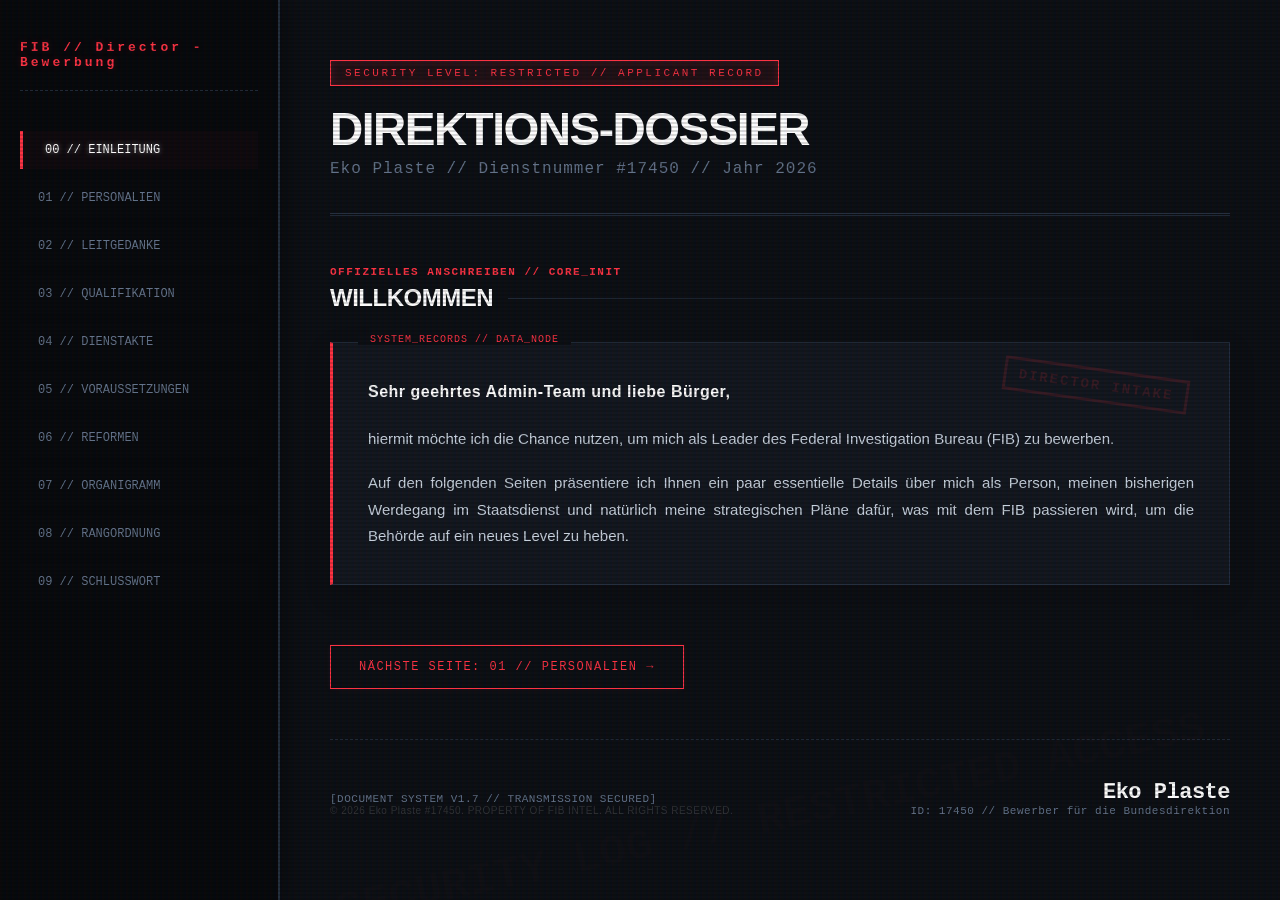
==== commit d7562e13: "Add files via upload" ====
--- a/index.html
+++ b/index.html
@@ -641,40 +641,6 @@
             filter: grayscale(0%) contrast(100%);
         }
 
-        /* NEUE KLASSE FÜR SCHRÄGE BILDER AM RAND */
-        .rotated-side-images {
-            position: absolute;
-            right: -150px; /* Positioniert die Gruppe am rechten Rand */
-            top: 100px;
-            z-index: 5;
-            display: flex;
-            flex-direction: column;
-            gap: 30px; /* Abstand zwischen den Bildern */
-        }
-
-        .rotated-img-container {
-            width: 250px; /* Größe des Quadrats */
-            height: 250px;
-            border: 3px solid #0056b3; /* Dunkelblauer Rahmen */
-            padding: 10px;
-            background: var(--bg-sidebar); /* Dunkler Hintergrund */
-            transform: rotate(-15deg); /* Leichte Schräglage */
-            box-shadow: 0 0 20px rgba(0, 86, 179, 0.3); /* Blauer Glow */
-            transition: all 0.3s ease;
-        }
-        .rotated-img-container:hover {
-            border-color: #00aaff; /* Hellerer Blauton beim Hover */
-            box-shadow: 0 0 30px rgba(0, 170, 255, 0.5);
-            transform: rotate(-15deg) translateY(-10px); /* Leichter Hebeeffekt */
-        }
-
-        .rotated-img-container img {
-            width: 100%;
-            height: 100%;
-            object-fit: cover; /* Verhindert Verzerrung */
-            filter: grayscale(100%) contrast(115%) brightness(90%); /* Cyber-Stil */
-        }
-
         @keyframes modalFadeIn {
             from { opacity: 0; }
             to { opacity: 1; }
@@ -687,15 +653,13 @@
             .id-badge-card, .struct-grid, .matrix-container, .modal-grid { grid-template-columns: 1fr; }
             .struct-card[style] { grid-column: span 1 !important; }
             .struct-desc[style] { grid-template-columns: 1fr !important; }
-            /* Versteckt die schrägen Bilder auf kleinen Bildschirmen */
-            .rotated-side-images { display: none; }
         }
     </style>
 </head>
 <body>
 
     <nav class="sidebar">
-        <div class="sidebar-header">FIB // TERMINAL_V1.7</div>
+        <div class="sidebar-header">FIB // Director - Bewerbung</div>
         <ul class="sidebar-menu">
             <li><button class="menu-btn active" data-page="willkommen" onclick="showPage('willkommen', this)">00 // Einleitung</button></li>
             <li><button class="menu-btn" data-page="biometrie" onclick="showPage('biometrie', this)">01 // Personalien</button></li>
@@ -741,18 +705,9 @@
             <div class="section-tag">ARCHIV // INDEX_01</div>
             <h2 class="section-heading">Bewerber-Identifikation</h2>
             
-            <div class="rotated-side-images">
-                <div class="rotated-img-container">
-                    <img src="LINK_ZUM_BILD_1.png" alt="Einsatzakte Alpha">
-                </div>
-                <div class="rotated-img-container" style="top: 350px;">
-                    <img src="LINK_ZUM_BILD_2.png" alt="Einsatzakte Beta">
-                </div>
-            </div>
-
             <div class="id-badge-card" onclick="openModal()">
                 <div class="badge-photo-box">
-                    <img src="https://i.imgur.com/PDg8yT2.png" alt="Federal Crest">
+                    <img src="fib.jpg" alt="Federal Crest">
                 </div>
                 <div class="badge-grid">
                     <div class="badge-field"><div class="field-label">Ziviler Name (OOC)</div><div class="field-value">Vincent</div></div>
@@ -973,39 +928,39 @@
             <div class="matrix-container">
                 <div class="matrix-box">
                     <h4>Bureau-Direktion</h4>
-                    <div class="matrix-row"><span><span class="matrix-num">30</span>Director of FIB</span><strong>Gesamtleitung</strong></div>
-                    <div class="matrix-row"><span><span class="matrix-num">29</span>Deputy Director of FIB</span><strong>Stellvertretung</strong></div>
-                    <div class="matrix-row"><span><span class="matrix-num">28</span>Assistant Director</span><strong>Administration</strong></div>
-                    <div class="matrix-row"><span><span class="matrix-num">27</span>Adv. Director for Oversight</span><strong>Revision / Kuration</strong></div>
+                    <div class="matrix-row"><span><span class="matrix-num">30</span>Director of FIB</span><strong>Leader</strong></div>
+                    <div class="matrix-row"><span><span class="matrix-num">29</span>Deputy Director of FIB</span><strong>Vize Leader</strong></div>
+                    <div class="matrix-row"><span><span class="matrix-num">28</span>Assistant Director</span><strong>Assistant Leader</strong></div>
+                    <div class="matrix-row"><span><span class="matrix-num">27</span>Adv. Director for Oversight</span><strong>Curator</strong></div>
                 </div>
                 <div class="matrix-box">
                     <h4>High Command</h4>
-                    <div class="matrix-row"><span><span class="matrix-num">26</span>Inspector</span><strong>Aufsicht</strong></div>
-                    <div class="matrix-row"><span><span class="matrix-num">25</span>Supervisory Head Agent</span><strong>HC-Management</strong></div>
-                    <div class="matrix-row"><span><span class="matrix-num">24</span>Supervisory Special Agent</span><strong>HC-Management</strong></div>
-                    <div class="matrix-row"><span><span class="matrix-num">23</span>Special Agent in Charge</span><strong>Einsatzkoordination</strong></div>
+                    <div class="matrix-row"><span><span class="matrix-num">26</span>Inspector</span><strong>HC-Lead</strong></div>
+                    <div class="matrix-row"><span><span class="matrix-num">25</span>Supervisory Head Agent</span><strong>HC-Manager</strong></div>
+                    <div class="matrix-row"><span><span class="matrix-num">24</span>Supervisory Special Agent</span><strong>HC-Manager</strong></div>
+                    <div class="matrix-row"><span><span class="matrix-num">23</span>Special Agent in Charge</span><strong>HC-Traniee</strong></div>
                 </div>
                 <div class="matrix-box">
                     <h4>Abteilungsleitung & Command</h4>
                     <div class="matrix-row"><span><span class="matrix-num">22</span>Chief of Department</span><strong>Abteilungsleitung</strong></div>
-                    <div class="matrix-row"><span><span class="matrix-num">21</span>Dep. Chief of Department</span><strong>Stellv. Abt.-Leitung</strong></div>
-                    <div class="matrix-row"><span><span class="matrix-num">17</span>Commander</span><strong>Einsatzführung</strong></div>
-                    <div class="matrix-row"><span><span class="matrix-num">16</span>Federal Operations Agent</span><strong>Einsatzführung</strong></div>
-                    <div class="matrix-row"><span><span class="matrix-num">15</span>Principal Field Agent</span><strong>Führungsunterstützung</strong></div>
-                    <div class="matrix-row"><span><span class="matrix-num">14</span>Executive Agent</span><strong>Führungsunterstützung</strong></div>
-                    <div class="matrix-row"><span><span class="matrix-num">13</span>Enforcement Agent</span><strong>Supervision</strong></div>
-                    <div class="matrix-row"><span><span class="matrix-num">12</span>Senior Agent</span><strong>Supervision</strong></div>
+                    <div class="matrix-row"><span><span class="matrix-num">21</span>Dep. Chief of Department</span><strong>Stellv. Abteilungsleitung</strong></div>
+                    <div class="matrix-row"><span><span class="matrix-num">17</span>Commander</span><strong>Command Lead</strong></div>
+                    <div class="matrix-row"><span><span class="matrix-num">16</span>Federal Operations Agent</span><strong>Command</strong></div>
+                    <div class="matrix-row"><span><span class="matrix-num">15</span>Principal Field Agent</span><strong>Command</strong></div>
+                    <div class="matrix-row"><span><span class="matrix-num">14</span>Executive Agent</span><strong>Command</strong></div>
+                    <div class="matrix-row"><span><span class="matrix-num">13</span>Enforcement Agent</span><strong>Command</strong></div>
+                    <div class="matrix-row"><span><span class="matrix-num">12</span>Senior Agent</span><strong>command Traniee</strong></div>
                 </div>
                 <div class="matrix-box">
                     <h4>Agenten- & Spezialränge</h4>
-                    <div class="matrix-row"><span><span class="matrix-num">20</span>Special Agent</span><strong>Media / PR</strong></div>
+                    <div class="matrix-row"><span><span class="matrix-num">20</span>Special Agent</span><strong>Media</strong></div>
                     <div class="matrix-row"><span><span class="matrix-num">19</span>Tactical Operator</span><strong>CIRG-Einsatzkraft</strong></div>
-                    <div class="matrix-row"><span><span class="matrix-num">18</span>Department Specialist</span><strong>Fachexperte</strong></div>
+                    <div class="matrix-row"><span><span class="matrix-num">18</span>Department Specialist</span><strong>Abteilungs Manager</strong></div>
                     <div class="matrix-row"><span><span class="matrix-num">11</span>Junior Special Agent</span><strong>Medienbegleitung</strong></div>
-                    <div class="matrix-row"><span><span class="matrix-num">10</span>Agent First Class</span><strong>Außendienst</strong></div>
-                    <div class="matrix-row"><span><span class="matrix-num">09</span>Field Agent</span><strong>Außendienst</strong></div>
-                    <div class="matrix-row"><span><span class="matrix-num">08</span>Agent</span><strong>Außendienst</strong></div>
-                    <div class="matrix-row"><span><span class="matrix-num">07</span>New Agent Trainee</span><strong>Anwärter</strong></div>
+                    <div class="matrix-row"><span><span class="matrix-num">10</span>Agent First Class</span><strong>Agent</strong></div>
+                    <div class="matrix-row"><span><span class="matrix-num">09</span>Field Agent</span><strong>Agent</strong></div>
+                    <div class="matrix-row"><span><span class="matrix-num">08</span>Agent</span><strong>Agent</strong></div>
+                    <div class="matrix-row"><span><span class="matrix-num">07</span>New Agent Trainee</span><strong>Traniee</strong></div>
                 </div>
             </div>
             <button class="action-btn next-page-btn" onclick="goToNextPage()">Nächste Seite: 09 // Schlusswort →</button>
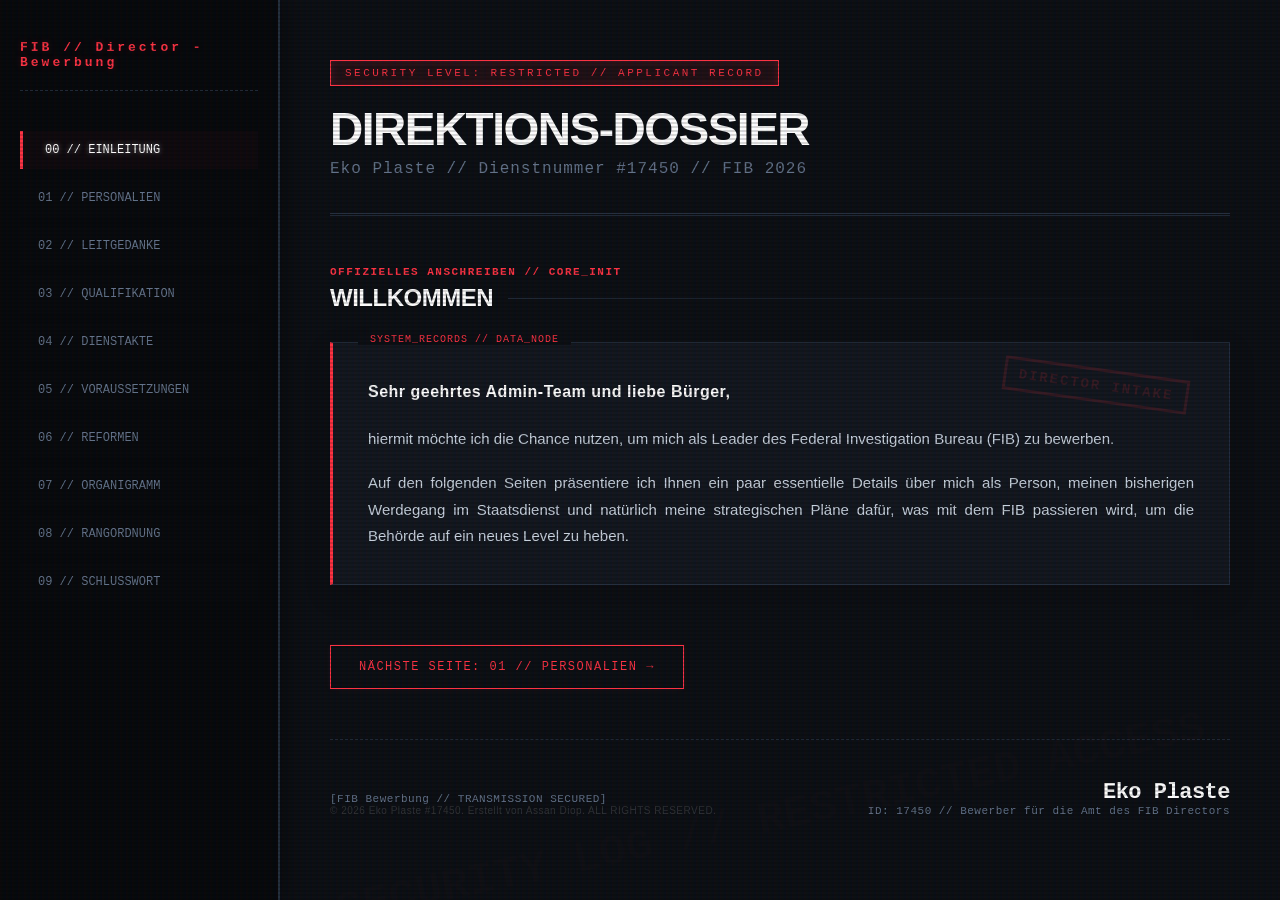
==== commit 0689d288: "Update index.html" ====
--- a/index.html
+++ b/index.html
@@ -679,7 +679,7 @@
         <header class="dossier-header">
             <div class="dossier-classification">SECURITY LEVEL: RESTRICTED // APPLICANT RECORD</div>
             <h1 class="dossier-title">Direktions-Dossier</h1>
-            <div class="dossier-sub">Eko Plaste // Dienstnummer #17450 // Jahr 2026</div>
+            <div class="dossier-sub">Eko Plaste // Dienstnummer #17450 // FIB 2026</div>
         </header>
 
         <section id="willkommen" class="section-block active">
@@ -710,13 +710,13 @@
                     <img src="fib.jpg" alt="Federal Crest">
                 </div>
                 <div class="badge-grid">
-                    <div class="badge-field"><div class="field-label">Ziviler Name (OOC)</div><div class="field-value">Vincent</div></div>
-                    <div class="badge-field"><div class="field-label">Lebensalter</div><div class="field-value">28 Jahre</div></div>
-                    <div class="badge-field"><div class="field-label">Dienstidentität (IC)</div><div class="field-value">Eko Plaste</div></div>
-                    <div class="badge-field"><div class="field-label">Bürger-ID</div><div class="field-value">#17450</div></div>
-                    <div class="badge-field"><div class="field-label">Kryptonym / Discord</div><div class="field-value">Vinz1871</div></div>
-                    <div class="badge-field"><div class="field-label">Aufenthaltsrecht</div><div class="field-value">Visum 64</div></div>
-                    <div class="badge-field" style="grid-column: span 2;"><div class="field-label">Wöchentliches Dienst-Kontingent</div><div class="field-value">Zwischen 35 und 70 Einsatzstunden (5-10 Std. täglich)</div></div>
+                    <div class="badge-field"><div class="field-label">Name (OOC)</div><div class="field-value">Vincent</div></div>
+                    <div class="badge-field"><div class="field-label">Alter</div><div class="field-value">28 Jahre</div></div>
+                    <div class="badge-field"><div class="field-label">Name (IC)</div><div class="field-value">Eko Plaste</div></div>
+                    <div class="badge-field"><div class="field-label">ID</div><div class="field-value">#17450</div></div>
+                    <div class="badge-field"><div class="field-label">Discord</div><div class="field-value">Vinz1871</div></div>
+                    <div class="badge-field"><div class="field-label">Jahre im Staat</div><div class="field-value">Visum 64</div></div>
+                    <div class="badge-field" style="grid-column: span 2;"><div class="field-label">Onlineziet</div><div class="field-value">5-10 Std. täglich</div></div>
                 </div>
             </div>
             <p style="font-family: var(--font-mono); font-size: 11px; color: var(--text-dark); margin-top: 10px; text-align: center; letter-spacing: 0.5px;">
@@ -773,7 +773,7 @@
                     <tr>
                         <td><strong>Rang 28 // Assistant Chief of Police</strong></td>
                         <td>Elli Brandenburger (LSPD)</td>
-                        <td>6 Monate (Fehlerfrei)</td>
+                        <td>6 Monate</td>
                     </tr>
                     <tr>
                         <td><strong>Rang 28 // Assistant Chief of Police</strong></td>
@@ -785,9 +785,14 @@
                         <td>Steve Cock (F.I.B.)</td>
                         <td>5 Monate</td>
                     </tr>
+                    <tr>
+                        <td><strong>Rang 28 // Assistent Director of FIB </strong> (Director of National Secruity Council)</td>
+                        <td>Leyla Ballerina (F.I.B.)</td>
+                        <td>3 Monate</td>
+                    </tr>
                     <tr style="background: rgba(255, 51, 68, 0.03); font-weight: bold;">
                         <td colspan="2">Gesamtkontingent im aktiven Staatsdienst:</td>
-                        <td style="color: var(--red-alert);">1 Jahr und 5 Monate</td>
+                        <td style="color: var(--red-alert);">1 Jahr und 8 Monate</td>
                     </tr>
                 </tbody>
             </table>
@@ -799,19 +804,19 @@
             <h2 class="section-heading">Aufnahmerichtlinien & Zulassung</h2>
             
             <div class="document-sheet" style="margin-bottom: 20px;">
-                <p class="text-paragraph"><strong>Staatsdienst-Mindestaktivität:</strong> Um Verzerrungen in der Arbeitsweise zu vermeiden, gilt eine dreimonatige Vordienstzeit in einer Exekutivbehörde als unverhandelbare Grundvoraussetzung. Das garantiert fundamentale Rechtskenntnisse.</p>
-                <p class="text-paragraph"><strong>Leistungsbasierte Re-Integrationsoption:</strong> Ehemalige Agenten, die durch herausragende Arbeitsleistung, unbedingte Disziplin und fachliche Exzellenz überzeugten, erhalten eine gezielte Option auf Rückkehr. Leistung sticht Seilschaft.</p>
-                <p class="text-paragraph"><strong>Analytisches Selektionsverfahren:</strong> Der Rekrutierungsprozess wird verschärft und simuliert reale, hochkomplexe Szenarien der Bureau-Arbeit. Bewerber müssen unter Stress rechtssicher, präzise und taktisch fehlerfrei agieren.</p>
+                <p class="text-paragraph"><strong>Mindestdauer im Staatsdienst:</strong> </p> Voraussetzung für eine Bewerbung ist eine mindestens dreimonatige Tätigkeit im Staatsdienst. Diese Zeit dient als Nachweis für grundlegende Erfahrung, Verlässlichkeit und ein Verständnis behördlicher Abläufe.</p>
+                <p class="text-paragraph"><strong>Wiedereinstellung leistungsstarker Mitglieder:</strong> Ehemalige Mitglieder des FIB, die durch konstante Aktivität, Disziplin und fachliche Stärke aufgefallen sind, erhalten die Möglichkeit einer Rückkehr. Maßgeblich ist die dokumentierte Leistung innerhalb der Behörde, nicht persönliche Beziehungen oder frühere Rangzugehörigkeit.</p>
+                <p class="text-paragraph"><strong>Strukturiertes Aufnahmeverfahren:</strong> Das Auswahlverfahren wird in seiner Komplexität die tatsächliche Arbeit im FIB abbilden. Gefordert werden analytisches Denken, strukturiertes Vorgehen und sichere Anwendung der geltenden Gesetze. Abgefragt wird ausschließlich Wissen mit direktem Bezug zur Tätigkeit im FIB. Inhalte ohne praktische Relevanz finden keinen Platz im Verfahren.</p>
             </div>
 
             <ul class="crit-list" style="margin-bottom: 20px;">
-                <li>Mindestens 90 Tage lückenloser Dienst in einer Justiz-/Exekutivbehörde</li>
+                <li>Mindestens 90 Tage lückenloser Dienst in einer Exekutiverfahrung</li>
                 <li>Mindest-Visumsstufe 20 zwingend erforderlich</li>
-                <li>Erweiterte Einsatzausrüstung (Inklusive Rucksack Stufe 3)</li>
-                <li>Sämtliche behördlichen Lizenzen (Führerschein, gesetzeskonformer Waffenschein)</li>
-                <li>Restlos unbelastetes Straf- und Dienstregister</li>
-                <li>Nachweisbar 30 Tage frei von FIBCO-Maßnahmen und Eintragungen</li>
-                <li>Absolute Textsicherheit und fundiertes Fachwissen im geltenden Recht der Republik</li>
+                <li>Viel Platz (midestens Rucksack Stufe 3)</li>
+                <li>Sämtliche wichtige Lizenzen (Führerschein, gesetzeskonformer Waffenschein)</li>
+                <li>Restlos unbelastetes Strafakte</li>
+                <li>Nachweisbar 30 Tage frei von FIBCO Eintragungen</li>
+                <li>Fachwissen im geltenden Gesetzt von San Andreas</li>
             </ul>
             <button class="action-btn next-page-btn" onclick="goToNextPage()">Nächste Seite: 06 // Reformen →</button>
         </section>
@@ -821,18 +826,22 @@
             <h2 class="section-heading">Strukturelle Reformen</h2>
             
             <div class="document-sheet">
-                <strong style="color:var(--red-alert); display:block; margin-bottom:10px; font-family:var(--font-mono);">1. DEZENTRALISIERUNG / STOPP VON MICROMANAGEMENT</strong>
-                <p class="text-paragraph">Die Direktion zieht sich aus dem operativen Alltagsgeschäft zurück. Verantwortung und Entscheidungskompetenzen werden vollständig an die jeweiligen Abteilungsleitungen übergeben, um Eigeninitiative zu stärken. Unter meiner Führung agieren die Abteilungsleiter eigenverantwortlich innerhalb klar abgesteckter Befugnisse.</p>
+                <strong style="color:var(--red-alert); display:block; margin-bottom:10px; font-family:var(--font-mono);">1. STOPP VON MICROMANAGEMENT</strong>
+                <p class="text-paragraph"></p>Die Direktion hat die Aufgabe, strategische Leitlinien zu setzen und Ergebnisse zu kontrollieren. Operative Detailarbeit gehört in die Verantwortung der jeweiligen Abteilungen. In der Vergangenheit wurde auf höchster Ebene häufig zu tief in laufende Prozesse eingegriffen. Das schwächt Eigenverantwortung und hemmt die Entwicklung starker Führungspersönlichkeiten innerhalb der Behörde.
+                                              Unter meiner Leitung erhalten Abteilungsleiter und ihre Stellvertreter klar definierte Entscheidungsräume. Wer eine Abteilung führt, verantwortet deren Arbeitsweise, Qualität und interne Ordnung eigenständig. Die Direktion wird tätig, wenn grundlegende Zielsetzungen oder Standards nicht erreicht werden, nicht im laufenden Tagesgeschäft.
             </div>
 
             <div class="document-sheet">
                 <strong style="color:var(--red-alert); display:block; margin-bottom:10px; font-family:var(--font-mono);">2. FOKUS ON EXKLUSIVITÄT STATT MASSENABFERTIGUNG</strong>
-                <p class="text-paragraph">Die Aufnahmekriterien werden drastisch verschärft. Das FIB agiert wieder als elitäre Bundesbehörde, in der Qualität und charakterliche Eignung vor reiner Personalstärke stehen. Qualität steht über Quantität.</p>
+                <p class="text-paragraph">Das FIB soll wieder als exklusive Bundesbehörde wahrgenommen werden. Eine Aufnahme darf kein Standardverfahren sein. Die Anforderungen an Bewerber werden angehoben, sowohl fachlich als auch charakterlich. Aktivität allein reicht nicht aus. Erwartet werden Belastbarkeit, Integrität und nachweisbare Leistungsfähigkeit.
+                                          Interne Ausbildungs- und Prüfungsphasen werden konsequent umgesetzt. Wer das FIB repräsentiert, steht für Professionalität. Qualität vor Quantität ist dabei oberstes Prinzip. Eine kleinere, leistungsstarke Organisation ist langfristig effektiver als eine große, unstrukturierte.</p>
             </div>
 
             <div class="document-sheet">
-                <strong style="color:var(--red-alert); display:block; margin-bottom:10px; font-family:var(--font-mono);">3. MERITOKRATISCHES SYSTEM (STRIKTE LEISTUNGSBEWERTUNG)</strong>
-                <p class="text-paragraph">Beförderungen und Zuteilungen basieren ausschließlich auf messbaren Resultaten. Persönliche Seilschaften gewähren weder Schutz vor Sanktionen noch unverdiente Aufstiege.</p>
+                <strong style="color:var(--red-alert); display:block; margin-bottom:10px; font-family:var(--font-mono);">3. Meritokratische Prinzipien</strong>
+                <p class="text-paragraph">Leistung muss der einzige Maßstab für Aufstieg und Einfluss sein. Beförderungen, Sonderrechte und Verantwortungsbereiche orientieren sich an messbaren Ergebnissen, Disziplin und Verlässlichkeit. Persönliche Nähe zur Führungsebene darf weder Vorteile noch Schutz bieten.
+                                          Es darf nicht vorkommen, dass engagierte Mitglieder für geringfügige Fehler öffentlich kritisiert werden, während andere aufgrund persönlicher Beziehungen unbehelligt bleiben. Einheitliche Standards sind die Grundlage für Vertrauen innerhalb der Organisation.
+                                          Ein FIB, das konsequent nach Leistung bewertet, schafft Motivation, Fairness und bietet bisher unentdeckten Mitgliedern eine echte Chance, ihr volles Potenzial unter Beweis zu stellen.</p>
             </div>
 
             <div class="document-sheet" style="border-top: 3px solid var(--red-alert);">
@@ -978,12 +987,12 @@
 
         <footer class="closure-box">
             <div class="system-end-tag">
-                [DOCUMENT SYSTEM V1.7 // TRANSMISSION SECURED]<br>
-                <span style="color: rgba(255,255,255,0.15); font-size: 10px; letter-spacing: 0.5px;">&copy; 2026 Eko Plaste #17450. PROPERTY OF FIB INTEL. ALL RIGHTS RESERVED.</span>
+                [FIB Bewerbung // TRANSMISSION SECURED]<br>
+                <span style="color: rgba(255,255,255,0.15); font-size: 10px; letter-spacing: 0.5px;">&copy; 2026 Eko Plaste #17450. Erstellt von Assan Diop. ALL RIGHTS RESERVED.</span>
             </div>
             <div class="signature-block">
                 <div class="sig-font">Eko Plaste</div>
-                <div class="system-end-tag">ID: 17450 // Bewerber für die Bundesdirektion</div>
+                <div class="system-end-tag">ID: 17450 // Bewerber für die Amt des FIB Directors</div>
             </div>
         </footer>
 
@@ -999,19 +1008,18 @@
                 <div>
                     <div class="modal-section-title">✓ Stärken (Strengths)</div>
                     <ul class="modal-list strengths">
-                        <li><strong>Langjährige Einsatzerfahrung:</strong> Über 1 Jahr und 5 Monate ununterbrochene Aktivität in komplexen Exekutivstrukturen.</li>
-                        <li><strong>Führungs- & Krisenkompetenz:</strong> Erfolgreiche Leitung von Spezialeinheiten (SWAT, CIRG) in stressintensiven Situationen.</li>
-                        <li><strong>Administrative Zuverlässigkeit:</strong> Nachweisbar fehlerfreie Dienstzeiten auf höchster administrativer Ebene (Rang 28).</li>
-                        <li><strong>Juristische Präzision:</strong> Ausnahmslos gerichts- und systemfeste Ermittlungsaktenführung.</li>
+                        <li><strong>Kommunikation:</strong> Ich kann komplexe Sachverhalte schnell erfassen und sie für verschiedene Zielgruppen verständlich und überzeugend auf den Punkt bringen. Dabei geht es mir nicht nur ums Reden, sondern vor allem um aktives Zuhören, um echte Zusammenarbeit zu ermöglichen.</li>
+                        <li><strong>Analyse:</strong> Ich liebe es, tief in Daten, Prozesse oder Problemstellungen einzutauchen. Durch meinen Blick für Details erkenne ich Muster und logische Verknüpfungen, die anderen oft entgehen, und schaffe so eine fundierte Entscheidungsbasis.</li>
+                        <li><strong>Strategie:</strong> Ein Ziel ist für mich erst dann greifbar, wenn es einen klaren Weg dorthin gibt. Ich denke langfristig und in großen Zusammenhängen, um aus analytischen Erkenntnissen konkrete, zukunftssichere Pläne und Visionen zu entwickeln.</li>
                     </ul>
                 </div>
                 
                 <div>
                     <div class="modal-section-title">✗ Schwächen (Weaknesses)</div>
                     <ul class="modal-list weaknesses">
-                        <li><strong>Kompromisslose Erwartungshaltung:</strong> Extrem hoher Anspruch an die Disziplin und Eigeninitiative von Untergebenen.</li>
-                        <li><strong>Bürokratischer Perfektionismus:</strong> Neigt dazu, Dokumentationsstandards extrem penibel zu prüfen, was zeitaufwendig sein kann.</li>
-                        <li><strong>Direkte Kommunikation:</strong> Spricht strukturelle Missstände und Defizite in der Führungsebene direkt und ungeschönt an.</li>
+                        <li><strong>Ungeduldig:</strong> Wenn ich ein klares Ziel vor Augen habe, kann es mir meistens nicht schnell genug gehen. Ich erwarte dann oft dasselbe Tempo von meiner Umgebung. Wie ich daran arbeite: Ich lerne bewusst, einen Gang zurückzuschalten und zu akzeptieren, dass gute Dinge und nachhaltige Prozesse manchmal einfach Zeit brauchen.</li>
+                        <li><strong>Verbissen:</strong> Wenn mich ein Thema packt oder ein Problem hartnäckig ist, nehme ich mich der Sache manchmal zu intensiv an. Dann fällt es mir schwer, rechtzeitig einen Schritt zurückzutreten oder ein Projekt auch mal gut sein zu lassen. Wie ich daran arbeite: Ich setze mir bewusste Deadlines für die Fehlersuche und hole mir Feedback von außen, um den Blick für das große Ganze nicht zu verlieren.</li>
+                        <li><strong>Manchmal Albern:</strong> Ich nehme meine Arbeit zwar sehr ernst, mich selbst aber nicht immer. In lockeren Momenten bricht bei mir gerne mal ein etwas alberner Humor durch. Wie ich damit umgehe: Was in manchen rein formellen Situationen deplatziert wirken mag, nutze ich im richtigen Rahmen ganz bewusst als Stärke nämlich um im Team die Stimmung aufzulockern, Stress abzubauen und das Arbeitsklima positiv zu gestalten.</li>
                     </ul>
                 </div>
             </div>
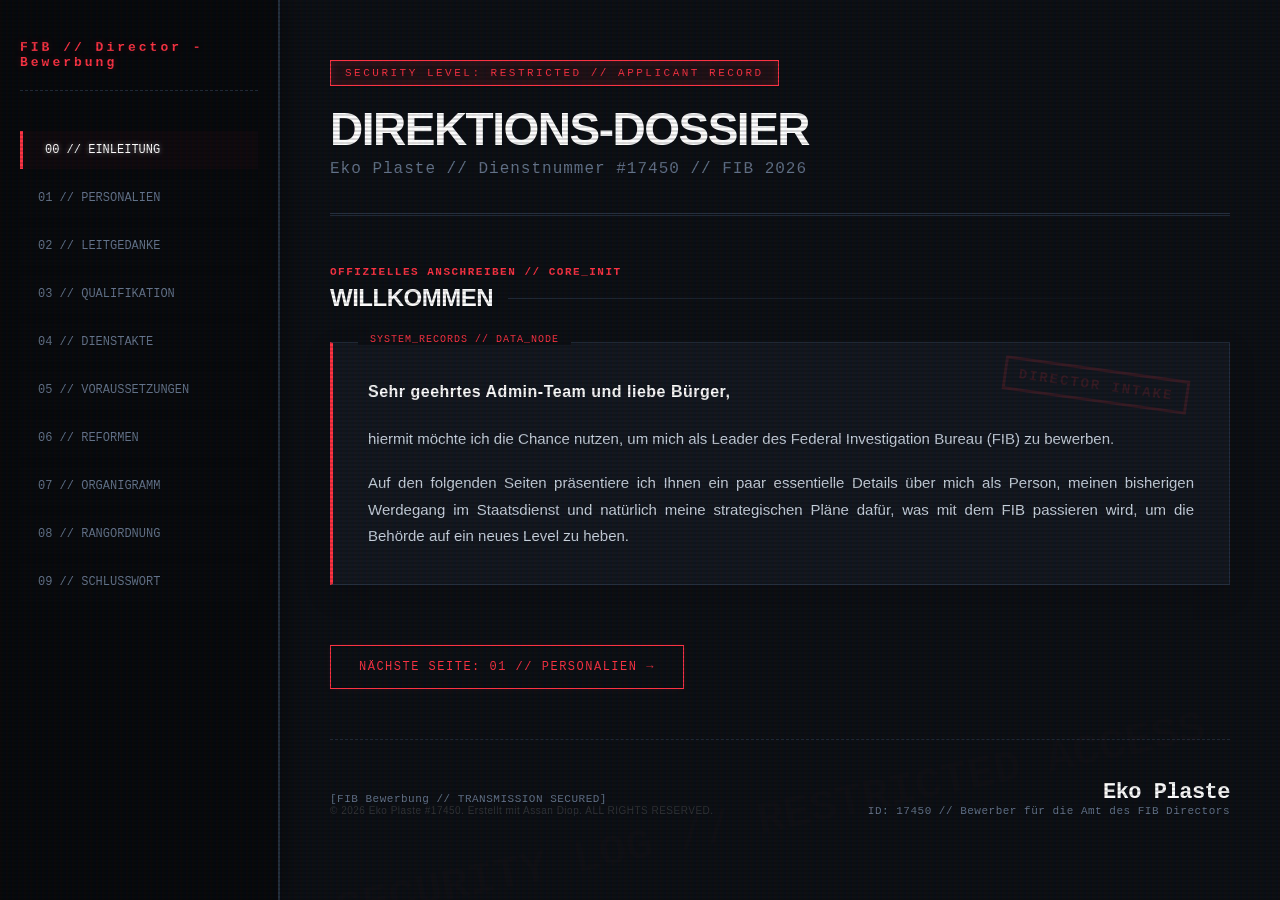
==== commit dbb5e94a: "Update index.html" ====
--- a/index.html
+++ b/index.html
@@ -810,7 +810,7 @@
             </div>
 
             <ul class="crit-list" style="margin-bottom: 20px;">
-                <li>Mindestens 90 Tage lückenloser Dienst in einer Exekutiverfahrung</li>
+                <li>Mindestens 90 Tage Exekutiverfahrung</li>
                 <li>Mindest-Visumsstufe 20 zwingend erforderlich</li>
                 <li>Viel Platz (midestens Rucksack Stufe 3)</li>
                 <li>Sämtliche wichtige Lizenzen (Führerschein, gesetzeskonformer Waffenschein)</li>
@@ -988,7 +988,7 @@
         <footer class="closure-box">
             <div class="system-end-tag">
                 [FIB Bewerbung // TRANSMISSION SECURED]<br>
-                <span style="color: rgba(255,255,255,0.15); font-size: 10px; letter-spacing: 0.5px;">&copy; 2026 Eko Plaste #17450. Erstellt von Assan Diop. ALL RIGHTS RESERVED.</span>
+                <span style="color: rgba(255,255,255,0.15); font-size: 10px; letter-spacing: 0.5px;">&copy; 2026 Eko Plaste #17450. Erstellt mit Assan Diop. ALL RIGHTS RESERVED.</span>
             </div>
             <div class="signature-block">
                 <div class="sig-font">Eko Plaste</div>
